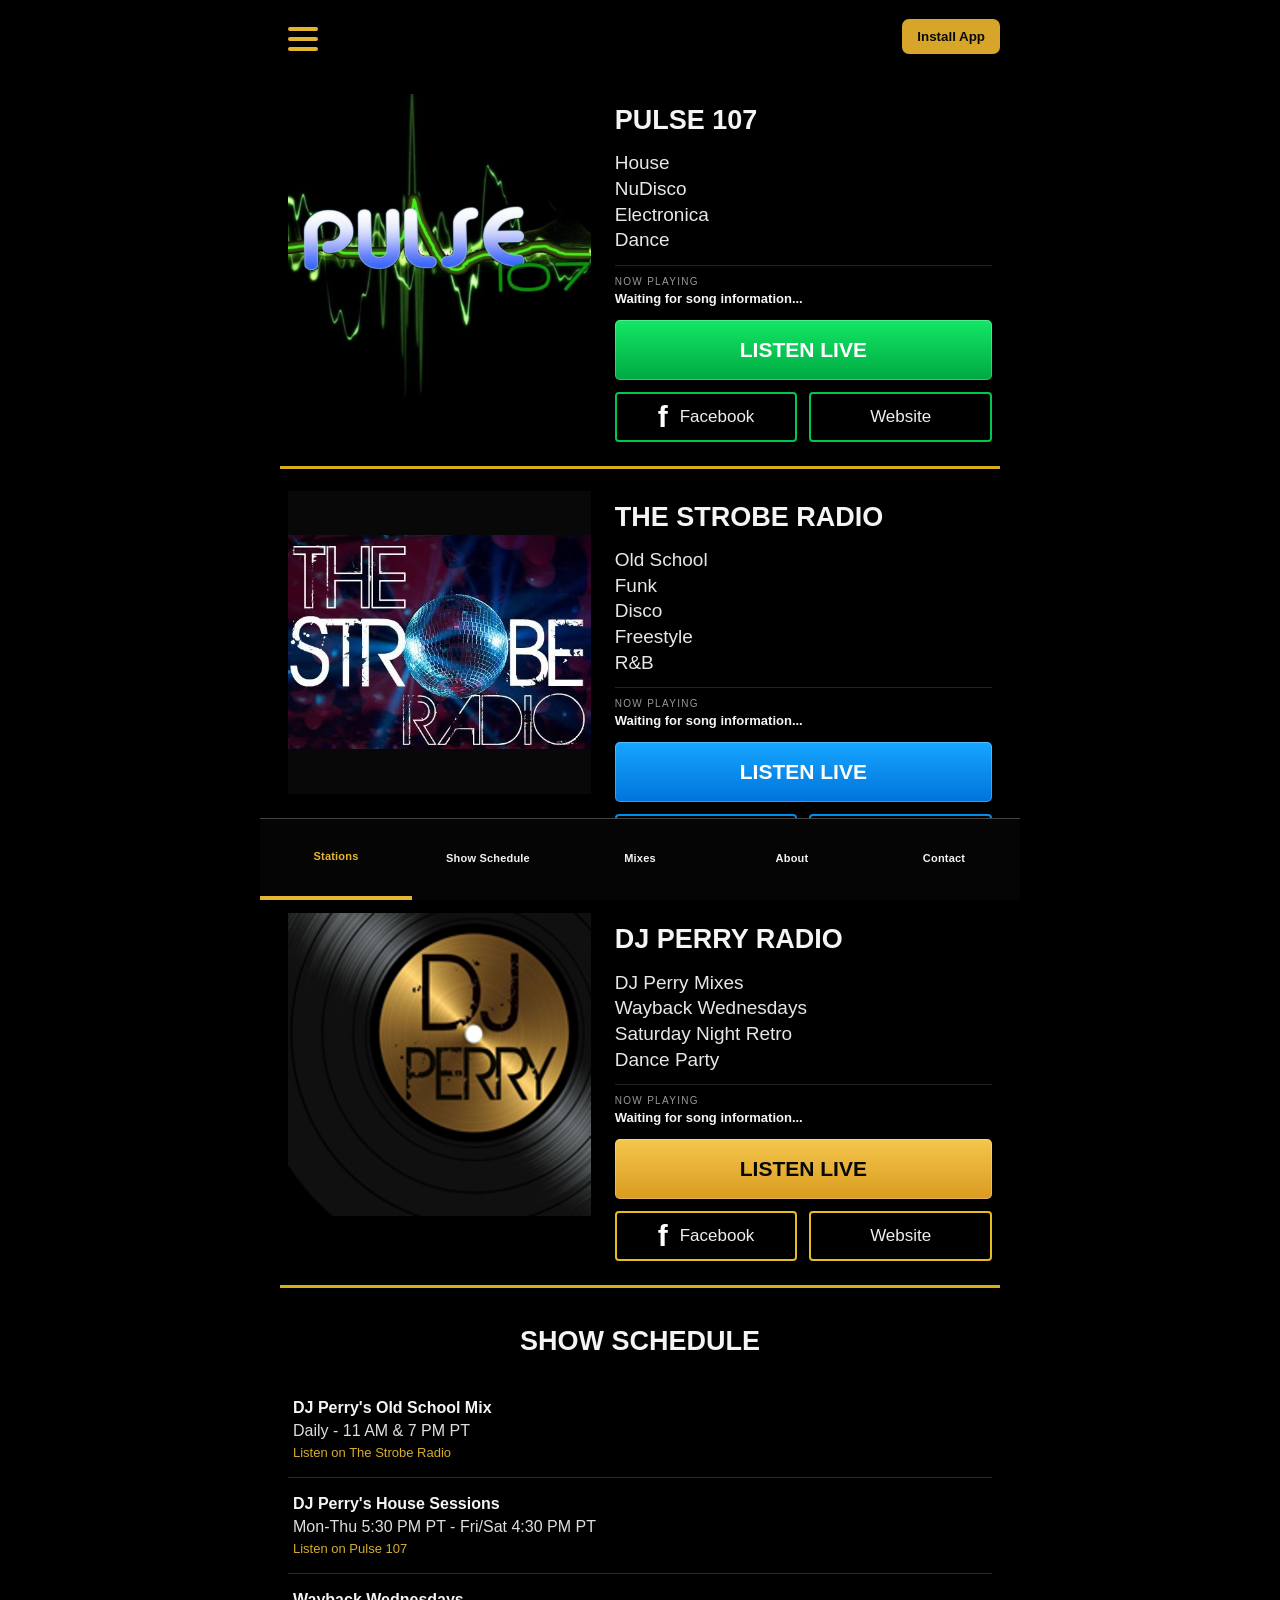
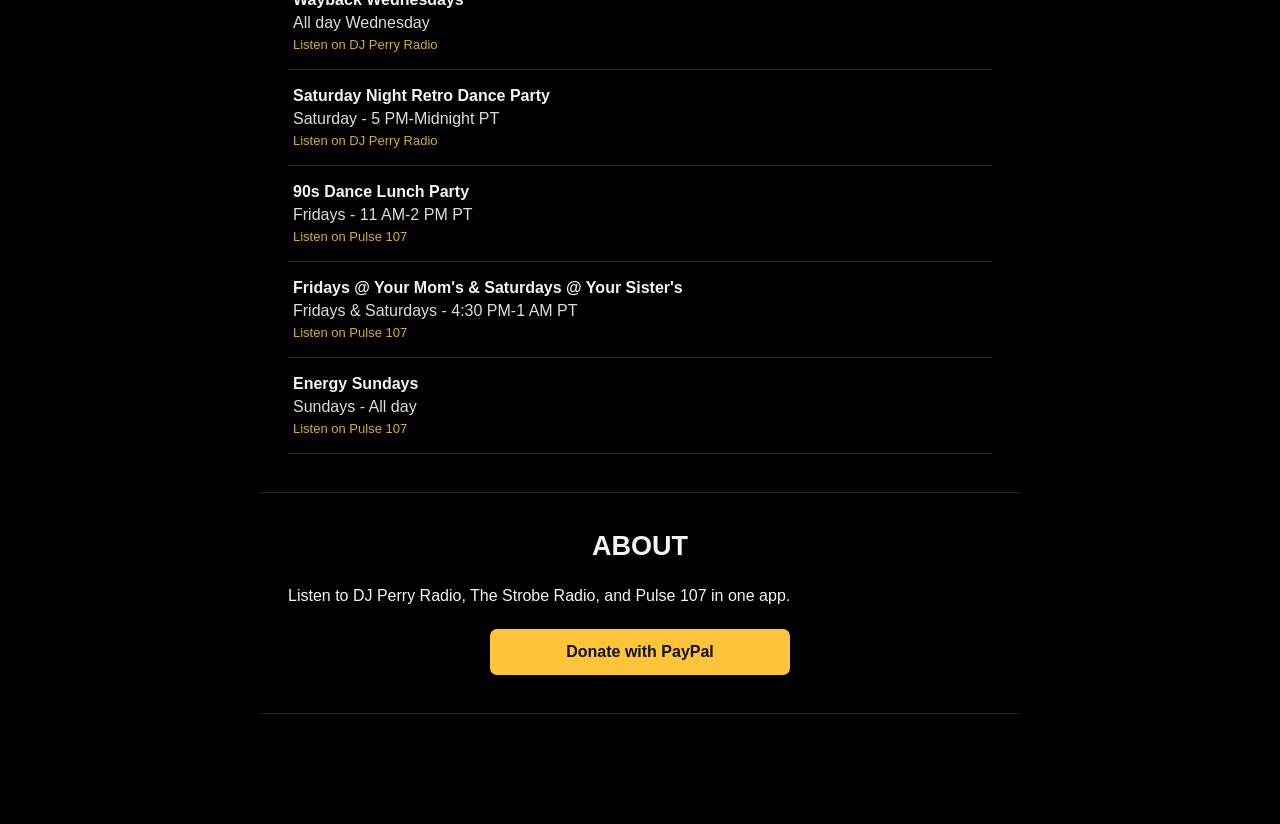
==== pulse/index.html @ 4dad6d02 "Update bottom navigation links in index.html" ====
<!doctype html>
<html lang="en">
<head>
  <meta charset="utf-8">
  <meta name="viewport" content="width=device-width,initial-scale=1,viewport-fit=cover">
  <meta name="theme-color" content="#00c74d">
  <meta name="apple-mobile-web-app-capable" content="yes">
  <meta name="apple-mobile-web-app-status-bar-style" content="black">
  <meta name="apple-mobile-web-app-title" content="Pulse 107">
  <title>Pulse 107</title>
  <link rel="manifest" href="manifest.json">
  <link rel="apple-touch-icon" href="icon-192.png">
  <link rel="stylesheet" href="../style.css?v=11">
</head>
<body>
<div class="app-shell">
  <header class="topbar">
    <button id="menuButton" class="menu-btn" aria-label="Open menu"><span></span><span></span><span></span></button>
    <button id="installAppButton" class="top-install" type="button"> Install App</button>
  </header>

  <main>
    <section id="stations" class="stations">
      <article class="station-card pulse-card">
        <img src="../pulse107-logo.jpg" alt="Pulse 107 logo" class="station-logo">
        <div class="station-content">
          <h1>PULSE 107</h1>
          <p class="genres">House<br>NuDisco<br>Electronica<br>Dance</p>
          <div class="now-playing"><span>NOW PLAYING</span><strong id="np-pulse">Waiting for song information...</strong></div>
          <button class="listen pulse" data-station="pulse"><b>LISTEN LIVE</b></button>
          <div class="station-links">
            <a class="social pulse-border" href="https://www.facebook.com/pulse107" target="_blank" rel="noopener" aria-label="Pulse 107 on Facebook"><span class="facebook-icon">f</span><span>Facebook</span></a>
            <a class="website pulse-border" href="https://sites.google.com/view/djperryradio/pulse-107" target="_blank" rel="noopener"><span>Website</span></a>
          </div>
        </div>
      </article>

      <article class="station-card strobe-card">
        <img src="../strobe-logo.jpg" alt="The Strobe Radio logo" class="station-logo">
        <div class="station-content">
          <h1>THE STROBE RADIO</h1>
          <p class="genres">Old School<br>Funk<br>Disco<br>Freestyle<br>R&amp;B</p>
          <div class="now-playing"><span>NOW PLAYING</span><strong id="np-strobe">Waiting for song information...</strong></div>
          <button class="listen strobe" data-station="strobe"><b>LISTEN LIVE</b></button>
          <div class="station-links">
            <a class="social strobe-border" href="https://www.facebook.com/thestroberadio" target="_blank" rel="noopener" aria-label="The Strobe Radio on Facebook"><span class="facebook-icon">f</span><span>Facebook</span></a>
            <a class="website strobe-border" href="https://sites.google.com/view/djperryradio/the-strobe-radio" target="_blank" rel="noopener"><span>Website</span></a>
          </div>
        </div>
      </article>

      <article class="station-card dj-card">
        <img src="../djperry-logo.png" alt="DJ Perry Radio logo" class="station-logo">
        <div class="station-content">
          <h1>DJ PERRY RADIO</h1>
          <p class="genres">DJ Perry Mixes<br>Wayback Wednesdays<br>Saturday Night Retro<br>Dance Party</p>
          <div class="now-playing"><span>NOW PLAYING</span><strong id="np-dj">Waiting for song information...</strong></div>
          <button class="listen dj" data-station="dj"><b>LISTEN LIVE</b></button>
          <div class="station-links">
            <a class="social dj-border" href="https://www.facebook.com/djperry.net" target="_blank" rel="noopener" aria-label="DJ Perry Radio on Facebook"><span class="facebook-icon">f</span><span>Facebook</span></a>
            <a class="website dj-border" href="https://sites.google.com/view/djperryradio" target="_blank" rel="noopener"><span>Website</span></a>
          </div>
        </div>
      </article>
    </section>

    <section id="schedule" class="page-section schedule-section">
      <h2>SHOW SCHEDULE</h2>
      <div class="schedule-item"><strong>DJ Perry's Old School Mix</strong><span>Daily - 11 AM &amp; 7 PM PT</span><em>Listen on The Strobe Radio</em></div>
      <div class="schedule-item"><strong>DJ Perry's House Sessions</strong><span>Mon-Thu 5:30 PM PT - Fri/Sat 4:30 PM PT</span><em>Listen on Pulse 107</em></div>
      <div class="schedule-item"><strong>Wayback Wednesdays</strong><span>All day Wednesday</span><em>Listen on DJ Perry Radio</em></div>
      <div class="schedule-item"><strong>Saturday Night Retro Dance Party</strong><span>Saturday - 5 PM-Midnight PT</span><em>Listen on DJ Perry Radio</em></div>
      <div class="schedule-item"><strong>90s Dance Lunch Party</strong><span>Fridays - 11 AM-2 PM PT</span><em>Listen on Pulse 107</em></div>
      <div class="schedule-item"><strong>Fridays @ Your Mom's &amp; Saturdays @ Your Sister's</strong><span>Fridays &amp; Saturdays - 4:30 PM-1 AM PT</span><em>Listen on Pulse 107</em></div>
      <div class="schedule-item"><strong>Energy Sundays</strong><span>Sundays - All day</span><em>Listen on Pulse 107</em></div>
    </section>

    <section id="about" class="page-section">
      <h2>ABOUT</h2>
      <p>Listen to DJ Perry Radio, The Strobe Radio, and Pulse 107 in one app.</p>
      <a class="donate-button" href="https://www.paypal.com/donate/?hosted_button_id=RFGJX2ZR9FNNC" target="_blank" rel="noopener">Donate with PayPal</a>
    </section>
  </main>

 <nav class="bottom-nav" aria-label="Main navigation">
  <a href="#stations" class="active">Stations</a>
  <a href="#schedule">Show Schedule</a>
  <a href="https://hearthis.at/htlhmdjc/" target="_blank" rel="noopener">Mixes</a>
  <a href="#about">About</a>
  <a href="mailto:djperry76@hotmail.com?subject=DJ%20Perry%20Radio%20Contact">Contact</a>
</nav>

  <aside id="drawer" class="drawer" aria-hidden="true">
    <div class="drawer-head"><button id="closeMenu" aria-label="Close menu">X</button></div>
    <a href="#stations" class="selected">Stations</a>
    <a href="#schedule">Show Schedule</a>
    <a href="https://hearthis.at/htlhmdjc/" target="_blank" rel="noopener">Mixes</a>
    <a href="https://www.facebook.com/djperry.net" target="_blank" rel="noopener">Facebook</a>
    <a href="#about">About</a>
    <a href="mailto:djperry76@hotmail.com?subject=DJ%20Perry%20Radio%20Contact">Contact</a>
    <a href="https://www.paypal.com/donate/?hosted_button_id=RFGJX2ZR9FNNC" target="_blank" rel="noopener">Donate</a>
  </aside>
  <div id="scrim" class="scrim"></div>

  <div id="installModal" class="install-modal" hidden>
    <div class="install-modal-card" role="dialog" aria-modal="true" aria-labelledby="installModalTitle">
      <button id="closeInstallModal" class="install-modal-close" aria-label="Close">X</button>
      <h2 id="installModalTitle">Install DJ Perry Radio</h2>
      <div id="installInstructions"></div>
    </div>
  </div>

  <div id="playerBar" class="player-bar" hidden>
    <div><strong id="currentStation"></strong><span id="currentTrack">Waiting for song information...</span><span id="playerStatus"></span></div>
    <button id="pauseButton" aria-label="Pause or resume">PAUSE</button>
  </div>

  <audio id="audio" preload="none" playsinline></audio>

  <div class="metadata-iframes" aria-hidden="true">
    <iframe src="../metadata-dj.html" title="DJ Perry metadata"></iframe>
    <iframe src="../metadata-strobe.html" title="Strobe metadata"></iframe>
    <iframe src="../metadata-pulse.html" title="Pulse metadata"></iframe>
  </div>
</div>
<script src="../app.js?v=11"></script>
</body>
</html>
---- style.css ----
*{box-sizing:border-box}html{scroll-behavior:smooth}body{margin:0;background:#000;color:#f4f4f4;font-family:Arial,Helvetica,sans-serif}.app-shell{max-width:760px;margin:auto;background:#000;min-height:100vh;padding-bottom:100px}.topbar{height:72px;display:flex;align-items:center;justify-content:space-between;padding:0 20px}.menu-btn{width:46px;height:46px;background:none;border:0;padding:8px;cursor:pointer}.menu-btn span{display:block;height:4px;background:#e5b42f;margin:6px 0;border-radius:2px}.top-install{background:#d8a52b;color:#080808;border:0;border-radius:7px;font-weight:800;padding:10px 15px;cursor:pointer}.stations{padding:0 20px}.station-card{display:grid;grid-template-columns:minmax(150px,43%) 1fr;gap:24px;padding:22px 8px 24px;border-bottom:3px solid #d7ad18;align-items:start}.station-logo{width:100%;aspect-ratio:1/1;object-fit:contain;background:#080808}.station-content h1{font-size:27px;margin:12px 0 16px;line-height:1.05}.genres{font-size:19px;line-height:1.35;margin:0 0 12px;color:#e7e7e7}.now-playing{border-top:1px solid #222;padding-top:10px;margin-bottom:12px}.now-playing span{display:block;font-size:10px;letter-spacing:1.3px;color:#999;margin-bottom:4px}.now-playing strong{display:block;font-size:13px;line-height:1.3}.listen{width:100%;height:60px;border:0;border-radius:5px;color:#080808;font-size:21px;cursor:pointer;box-shadow:inset 0 0 0 1px rgba(255,255,255,.25)}.listen.dj{background:linear-gradient(#f5c64d,#d99b20)}.listen.strobe{background:linear-gradient(#16a6ff,#0073db);color:#fff}.listen.pulse{background:linear-gradient(#13e766,#00a941);color:#fff}.station-links{display:grid;grid-template-columns:1fr 1fr;gap:12px;margin-top:12px}.station-links a{height:50px;display:flex;align-items:center;justify-content:center;gap:12px;text-decoration:none;color:#eee;border:2px solid;border-radius:4px;font-size:17px}.dj-border{border-color:#e5bd1e!important}.strobe-border{border-color:#008df0!important}.pulse-border{border-color:#00c74d!important}.facebook-icon,.menu-f{font-family:Arial;font-size:30px;font-weight:900;color:#fff;line-height:1}.globe{font-size:29px}.page-section{padding:38px 28px;border-bottom:1px solid #222}.page-section h2{text-align:center;margin:0 0 25px;font-size:27px}.schedule-item{padding:17px 5px;border-bottom:1px solid #2b2b2b}.schedule-item strong,.schedule-item span,.schedule-item em{display:block}.schedule-item span{margin-top:5px;color:#ddd}.schedule-item em{margin-top:5px;color:#d6ad2d;font-style:normal;font-size:13px}.donate-button{display:block;max-width:300px;margin:24px auto 0;text-align:center;text-decoration:none;background:#ffc439;color:#111;font-weight:800;padding:14px;border-radius:7px}.bottom-nav{position:fixed;z-index:30;bottom:0;left:50%;transform:translateX(-50%);width:min(760px,100%);height:82px;background:#050505;border-top:1px solid #333;display:grid;grid-template-columns:repeat(5,1fr);padding-bottom:env(safe-area-inset-bottom)}.bottom-nav a{color:#eee;text-decoration:none;text-align:center;font-size:11px;display:flex;flex-direction:column;justify-content:center;gap:4px}.bottom-nav .nav-icon{font-size:27px}.bottom-nav a.active{color:#e6b632;border-bottom:4px solid #e6b632}.drawer{position:fixed;z-index:60;top:0;left:-330px;width:min(330px,86vw);height:100vh;background:#050505;transition:.25s;border-right:1px solid #2b2b2b;padding-top:55px}.drawer.open{left:0}.drawer-head{position:absolute;top:14px;left:18px}.drawer-head button{background:none;border:0;color:#f0b62c;font-size:42px}.drawer a{height:62px;display:flex;align-items:center;gap:22px;padding:0 26px;color:#eee;text-decoration:none;border-bottom:1px solid #222;font-size:17px}.drawer a>span{width:28px;text-align:center;font-size:25px}.drawer a.selected{color:#e8b62d;background:linear-gradient(90deg,#503200,#181000)}.scrim{position:fixed;z-index:50;inset:0;background:rgba(0,0,0,.65);display:none}.scrim.show{display:block}.player-bar{position:fixed;z-index:40;left:50%;transform:translateX(-50%);bottom:82px;width:min(760px,100%);background:#111;border-top:1px solid #333;padding:9px 18px;display:flex;align-items:center;justify-content:space-between}.player-bar[hidden]{display:none}.player-bar div{min-width:0;display:flex;flex-direction:column}.player-bar strong{font-size:13px}.player-bar span{font-size:11px;color:#bbb;white-space:nowrap;overflow:hidden;text-overflow:ellipsis}.player-bar button{border:0;background:#d6a82e;color:#000;border-radius:50%;width:40px;height:40px;font-weight:bold}.metadata-iframes{position:absolute;width:1px;height:1px;overflow:hidden;clip-path:inset(50%)}.metadata-iframes iframe{width:1px;height:1px;border:0}.install-modal{position:fixed;inset:0;z-index:100;background:rgba(0,0,0,.8);display:flex;align-items:center;justify-content:center;padding:20px}.install-modal[hidden]{display:none}.install-modal-card{position:relative;width:min(420px,95vw);background:#111;border:1px solid #444;border-radius:12px;padding:24px}.install-modal-card h2{margin-top:0}.install-modal-card li{margin:9px 0}.install-modal-close{position:absolute;right:10px;top:7px;background:none;border:0;color:#fff;font-size:30px}
@media(max-width:600px){.app-shell{padding-bottom:86px}.topbar{height:62px;padding:0 14px}.stations{padding:0 12px}.station-card{grid-template-columns:42% 1fr;gap:14px;padding:18px 2px}.station-content h1{font-size:20px;margin:8px 0 10px}.genres{font-size:15px}.listen{height:50px;font-size:17px}.station-links{gap:8px}.station-links a{height:43px;font-size:13px;gap:7px}.facebook-icon{font-size:25px}.globe{font-size:23px}.bottom-nav{height:76px}.bottom-nav .nav-icon{font-size:23px}.player-bar{bottom:76px}.top-install{font-size:12px;padding:9px 11px}}
@media(max-width:390px){.station-card{grid-template-columns:38% 1fr}.station-content h1{font-size:18px}.genres{font-size:14px}.station-links a span:last-child{font-size:12px}}

/* Encoding-safe navigation: text labels only, no Unicode icon glyphs. */
.bottom-nav a{gap:0;font-weight:700;letter-spacing:.2px}
.bottom-nav .nav-icon{display:none!important}


/* FINAL BOTTOM NAV FIX */
body{
  padding-bottom:0;
}

.app-shell{
  padding-bottom:110px !important;
}

.bottom-nav{
  position:fixed !important;
  left:50% !important;
  bottom:0 !important;
  transform:translateX(-50%) !important;
  width:min(760px,100%) !important;
  min-height:82px !important;
  height:82px !important;
  background:#050505 !important;
  border-top:1px solid #444 !important;
  display:grid !important;
  grid-template-columns:repeat(5,1fr) !important;
  align-items:stretch !important;
  z-index:9999 !important;
  overflow:visible !important;
  padding:0 0 env(safe-area-inset-bottom) 0 !important;
}

.bottom-nav a{
  display:flex !important;
  align-items:center !important;
  justify-content:center !important;
  text-align:center !important;
  color:#f2f2f2 !important;
  text-decoration:none !important;
  font-size:11px !important;
  font-weight:700 !important;
  line-height:1.15 !important;
  padding:8px 4px 10px !important;
  min-width:0 !important;
  background:#050505 !important;
  opacity:1 !important;
  visibility:visible !important;
}

.bottom-nav a.active{
  color:#e6b632 !important;
  border-bottom:4px solid #e6b632 !important;
}

.bottom-nav a span{
  display:inline !important;
  color:inherit !important;
}

.player-bar{
  bottom:82px !important;
  z-index:9998 !important;
}

@media(max-width:600px){
  .app-shell{
    padding-bottom:104px !important;
  }
  .bottom-nav{
    min-height:76px !important;
    height:76px !important;
  }
  .bottom-nav a{
    font-size:10px !important;
    padding:7px 2px 9px !important;
  }
  .player-bar{
    bottom:76px !important;
  }
}
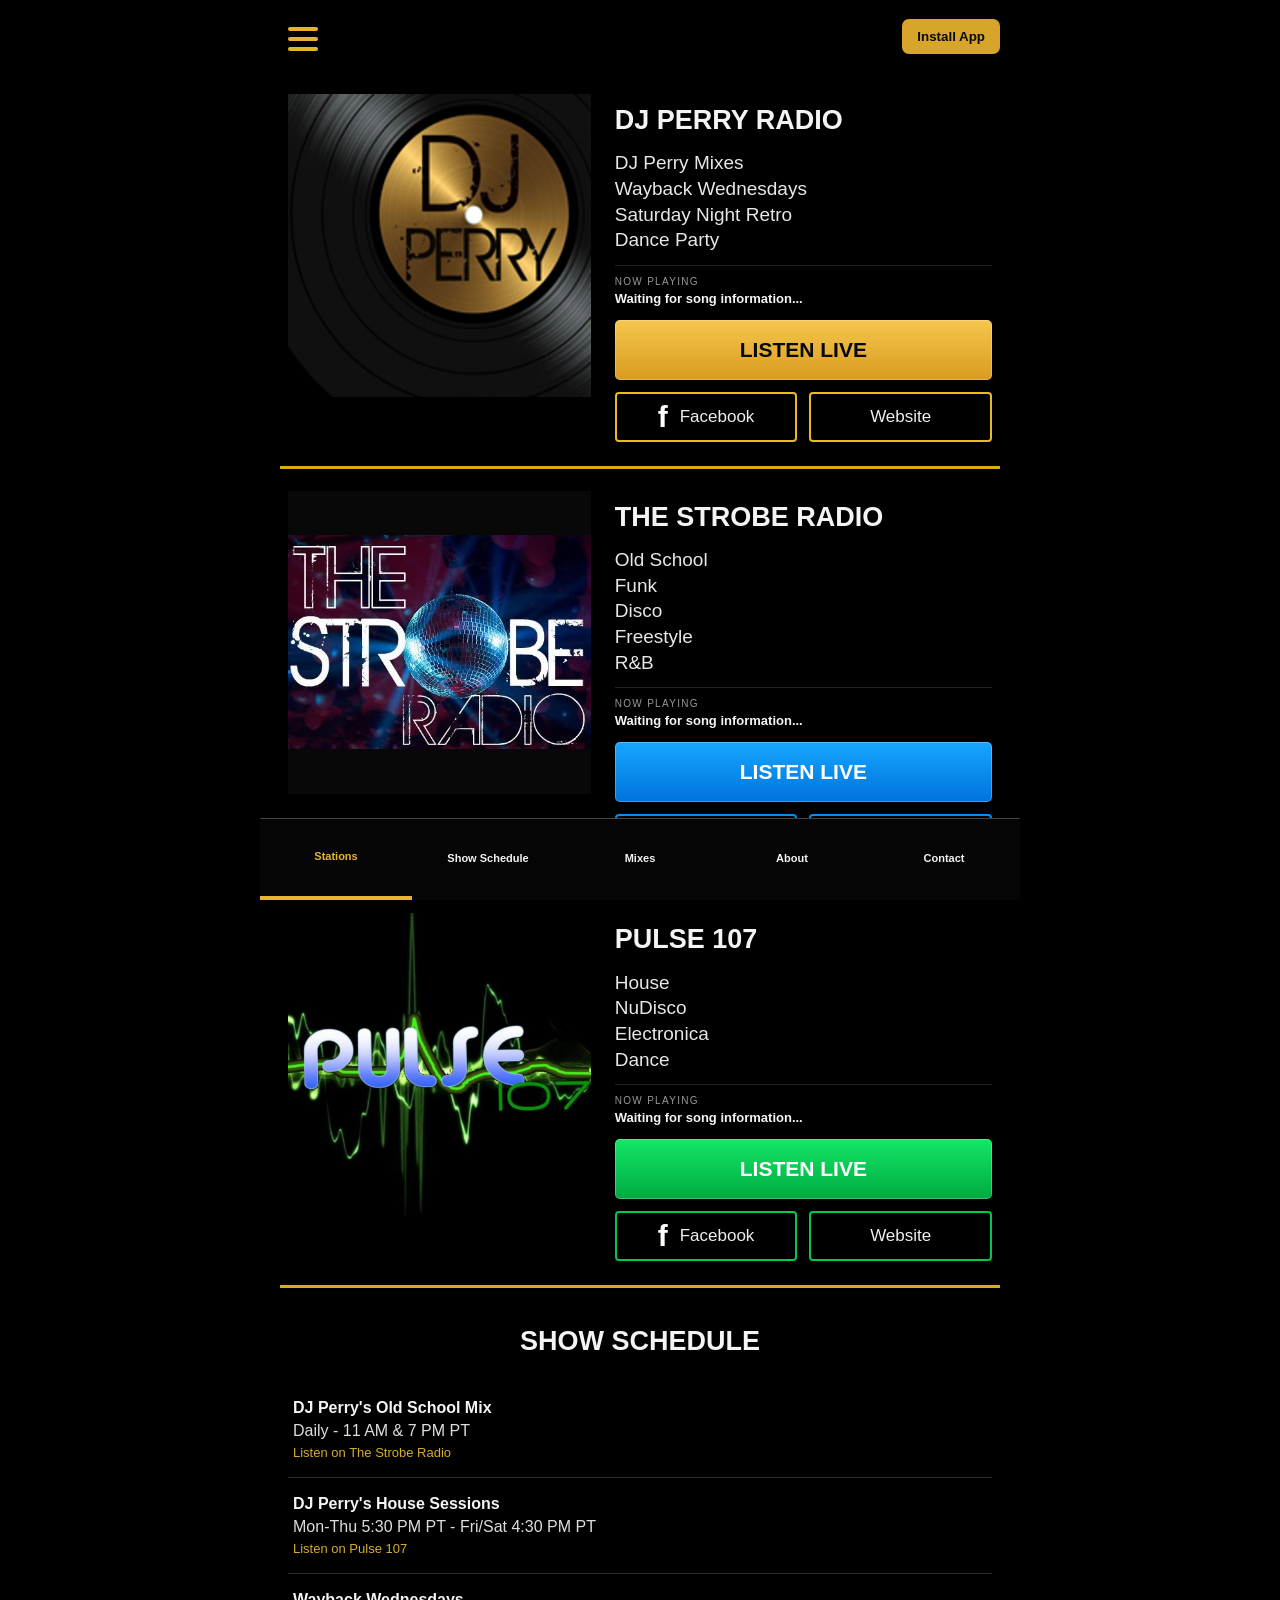
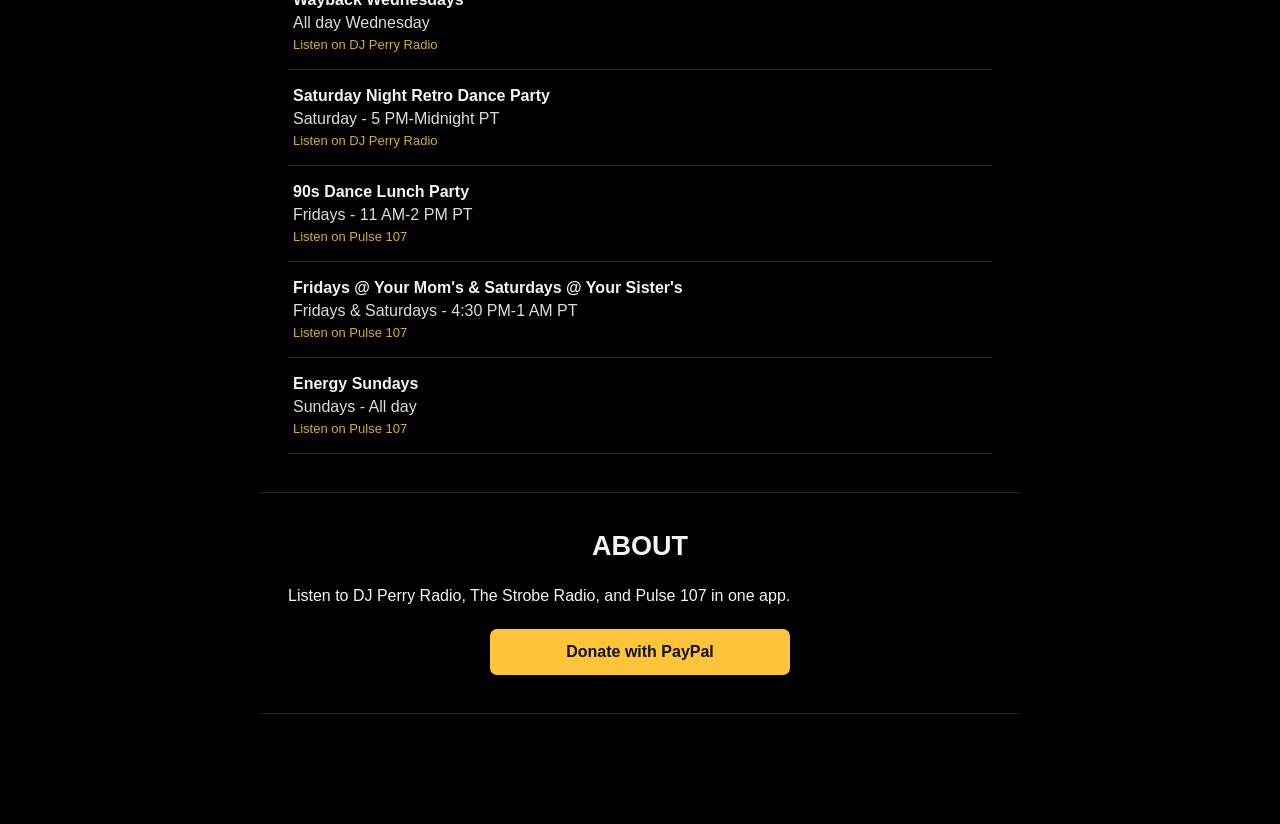
==== commit 7c0eeb06: "Refactor index.html for improved structure and updates" ====
--- a/pulse/index.html
+++ b/pulse/index.html
@@ -1,128 +1,562 @@
 <!doctype html>
 <html lang="en">
 <head>
+
   <meta charset="utf-8">
-  <meta name="viewport" content="width=device-width,initial-scale=1,viewport-fit=cover">
-  <meta name="theme-color" content="#00c74d">
-  <meta name="apple-mobile-web-app-capable" content="yes">
-  <meta name="apple-mobile-web-app-status-bar-style" content="black">
-  <meta name="apple-mobile-web-app-title" content="Pulse 107">
+
+  <meta
+    name="viewport"
+    content="width=device-width,initial-scale=1,viewport-fit=cover">
+
+  <meta
+    name="theme-color"
+    content="#00c74d">
+
+  <meta
+    name="apple-mobile-web-app-capable"
+    content="yes">
+
+  <meta
+    name="apple-mobile-web-app-status-bar-style"
+    content="black">
+
+  <meta
+    name="apple-mobile-web-app-title"
+    content="Pulse 107">
+
   <title>Pulse 107</title>
-  <link rel="manifest" href="manifest.json">
-  <link rel="apple-touch-icon" href="icon-192.png">
-  <link rel="stylesheet" href="../style.css?v=11">
+
+  <link
+    rel="manifest"
+    href="manifest.json">
+
+  <link
+    rel="apple-touch-icon"
+    href="icon-192.png">
+
+  <link
+    rel="stylesheet"
+    href="../style.css?v=12">
+
 </head>
+
 <body>
+
 <div class="app-shell">
+
   <header class="topbar">
-    <button id="menuButton" class="menu-btn" aria-label="Open menu"><span></span><span></span><span></span></button>
-    <button id="installAppButton" class="top-install" type="button"> Install App</button>
+
+    <button
+      id="menuButton"
+      class="menu-btn"
+      aria-label="Open menu">
+
+      <span></span>
+      <span></span>
+      <span></span>
+
+    </button>
+
+    <button
+      id="installAppButton"
+      class="top-install"
+      type="button">
+
+      Install App
+
+    </button>
+
   </header>
 
+
   <main>
-    <section id="stations" class="stations">
+
+    <section
+      id="stations"
+      class="stations">
+
+
+      <!-- DJ PERRY -->
+
+      <article class="station-card dj-card">
+
+        <img
+          src="../djperry-logo.png"
+          alt="DJ Perry Radio logo"
+          class="station-logo">
+
+        <div class="station-content">
+
+          <h1>DJ PERRY RADIO</h1>
+
+          <p class="genres">
+            DJ Perry Mixes<br>
+            Wayback Wednesdays<br>
+            Saturday Night Retro<br>
+            Dance Party
+          </p>
+
+          <div class="now-playing">
+
+            <span>NOW PLAYING</span>
+
+            <strong id="np-dj">
+              Waiting for song information...
+            </strong>
+
+          </div>
+
+          <button
+            class="listen dj"
+            data-station="dj">
+
+            <b>LISTEN LIVE</b>
+
+          </button>
+
+          <div class="station-links">
+
+            <a
+              class="social dj-border"
+              href="https://www.facebook.com/djperry.net"
+              target="_blank"
+              rel="noopener">
+
+              <span class="facebook-icon">f</span>
+              <span>Facebook</span>
+
+            </a>
+
+            <a
+              class="website dj-border"
+              href="https://sites.google.com/view/djperryradio"
+              target="_blank"
+              rel="noopener">
+
+              <span>Website</span>
+
+            </a>
+
+          </div>
+
+        </div>
+
+      </article>
+
+
+      <!-- STROBE -->
+
+      <article class="station-card strobe-card">
+
+        <img
+          src="../strobe-logo.jpg"
+          alt="The Strobe Radio logo"
+          class="station-logo">
+
+        <div class="station-content">
+
+          <h1>THE STROBE RADIO</h1>
+
+          <p class="genres">
+            Old School<br>
+            Funk<br>
+            Disco<br>
+            Freestyle<br>
+            R&amp;B
+          </p>
+
+          <div class="now-playing">
+
+            <span>NOW PLAYING</span>
+
+            <strong id="np-strobe">
+              Waiting for song information...
+            </strong>
+
+          </div>
+
+          <button
+            class="listen strobe"
+            data-station="strobe">
+
+            <b>LISTEN LIVE</b>
+
+          </button>
+
+          <div class="station-links">
+
+            <a
+              class="social strobe-border"
+              href="https://www.facebook.com/thestroberadio"
+              target="_blank"
+              rel="noopener">
+
+              <span class="facebook-icon">f</span>
+              <span>Facebook</span>
+
+            </a>
+
+            <a
+              class="website strobe-border"
+              href="https://sites.google.com/view/djperryradio/the-strobe-radio"
+              target="_blank"
+              rel="noopener">
+
+              <span>Website</span>
+
+            </a>
+
+          </div>
+
+        </div>
+
+      </article>
+
+
+      <!-- PULSE -->
+
       <article class="station-card pulse-card">
-        <img src="../pulse107-logo.jpg" alt="Pulse 107 logo" class="station-logo">
+
+        <img
+          src="../pulse107-logo.jpg"
+          alt="Pulse 107 logo"
+          class="station-logo">
+
         <div class="station-content">
+
           <h1>PULSE 107</h1>
-          <p class="genres">House<br>NuDisco<br>Electronica<br>Dance</p>
-          <div class="now-playing"><span>NOW PLAYING</span><strong id="np-pulse">Waiting for song information...</strong></div>
-          <button class="listen pulse" data-station="pulse"><b>LISTEN LIVE</b></button>
+
+          <p class="genres">
+            House<br>
+            NuDisco<br>
+            Electronica<br>
+            Dance
+          </p>
+
+          <div class="now-playing">
+
+            <span>NOW PLAYING</span>
+
+            <strong id="np-pulse">
+              Waiting for song information...
+            </strong>
+
+          </div>
+
+          <button
+            class="listen pulse"
+            data-station="pulse">
+
+            <b>LISTEN LIVE</b>
+
+          </button>
+
           <div class="station-links">
-            <a class="social pulse-border" href="https://www.facebook.com/pulse107" target="_blank" rel="noopener" aria-label="Pulse 107 on Facebook"><span class="facebook-icon">f</span><span>Facebook</span></a>
-            <a class="website pulse-border" href="https://sites.google.com/view/djperryradio/pulse-107" target="_blank" rel="noopener"><span>Website</span></a>
+
+            <a
+              class="social pulse-border"
+              href="https://www.facebook.com/pulse107"
+              target="_blank"
+              rel="noopener">
+
+              <span class="facebook-icon">f</span>
+              <span>Facebook</span>
+
+            </a>
+
+            <a
+              class="website pulse-border"
+              href="https://sites.google.com/view/djperryradio/pulse-107"
+              target="_blank"
+              rel="noopener">
+
+              <span>Website</span>
+
+            </a>
+
           </div>
+
         </div>
+
       </article>
 
-      <article class="station-card strobe-card">
-        <img src="../strobe-logo.jpg" alt="The Strobe Radio logo" class="station-logo">
-        <div class="station-content">
-          <h1>THE STROBE RADIO</h1>
-          <p class="genres">Old School<br>Funk<br>Disco<br>Freestyle<br>R&amp;B</p>
-          <div class="now-playing"><span>NOW PLAYING</span><strong id="np-strobe">Waiting for song information...</strong></div>
-          <button class="listen strobe" data-station="strobe"><b>LISTEN LIVE</b></button>
-          <div class="station-links">
-            <a class="social strobe-border" href="https://www.facebook.com/thestroberadio" target="_blank" rel="noopener" aria-label="The Strobe Radio on Facebook"><span class="facebook-icon">f</span><span>Facebook</span></a>
-            <a class="website strobe-border" href="https://sites.google.com/view/djperryradio/the-strobe-radio" target="_blank" rel="noopener"><span>Website</span></a>
-          </div>
-        </div>
-      </article>
-
-      <article class="station-card dj-card">
-        <img src="../djperry-logo.png" alt="DJ Perry Radio logo" class="station-logo">
-        <div class="station-content">
-          <h1>DJ PERRY RADIO</h1>
-          <p class="genres">DJ Perry Mixes<br>Wayback Wednesdays<br>Saturday Night Retro<br>Dance Party</p>
-          <div class="now-playing"><span>NOW PLAYING</span><strong id="np-dj">Waiting for song information...</strong></div>
-          <button class="listen dj" data-station="dj"><b>LISTEN LIVE</b></button>
-          <div class="station-links">
-            <a class="social dj-border" href="https://www.facebook.com/djperry.net" target="_blank" rel="noopener" aria-label="DJ Perry Radio on Facebook"><span class="facebook-icon">f</span><span>Facebook</span></a>
-            <a class="website dj-border" href="https://sites.google.com/view/djperryradio" target="_blank" rel="noopener"><span>Website</span></a>
-          </div>
-        </div>
-      </article>
     </section>
 
-    <section id="schedule" class="page-section schedule-section">
+
+    <section
+      id="schedule"
+      class="page-section schedule-section">
+
       <h2>SHOW SCHEDULE</h2>
-      <div class="schedule-item"><strong>DJ Perry's Old School Mix</strong><span>Daily - 11 AM &amp; 7 PM PT</span><em>Listen on The Strobe Radio</em></div>
-      <div class="schedule-item"><strong>DJ Perry's House Sessions</strong><span>Mon-Thu 5:30 PM PT - Fri/Sat 4:30 PM PT</span><em>Listen on Pulse 107</em></div>
-      <div class="schedule-item"><strong>Wayback Wednesdays</strong><span>All day Wednesday</span><em>Listen on DJ Perry Radio</em></div>
-      <div class="schedule-item"><strong>Saturday Night Retro Dance Party</strong><span>Saturday - 5 PM-Midnight PT</span><em>Listen on DJ Perry Radio</em></div>
-      <div class="schedule-item"><strong>90s Dance Lunch Party</strong><span>Fridays - 11 AM-2 PM PT</span><em>Listen on Pulse 107</em></div>
-      <div class="schedule-item"><strong>Fridays @ Your Mom's &amp; Saturdays @ Your Sister's</strong><span>Fridays &amp; Saturdays - 4:30 PM-1 AM PT</span><em>Listen on Pulse 107</em></div>
-      <div class="schedule-item"><strong>Energy Sundays</strong><span>Sundays - All day</span><em>Listen on Pulse 107</em></div>
+
+      <div class="schedule-item">
+        <strong>DJ Perry's Old School Mix</strong>
+        <span>Daily - 11 AM &amp; 7 PM PT</span>
+        <em>Listen on The Strobe Radio</em>
+      </div>
+
+      <div class="schedule-item">
+        <strong>DJ Perry's House Sessions</strong>
+        <span>Mon-Thu 5:30 PM PT - Fri/Sat 4:30 PM PT</span>
+        <em>Listen on Pulse 107</em>
+      </div>
+
+      <div class="schedule-item">
+        <strong>Wayback Wednesdays</strong>
+        <span>All day Wednesday</span>
+        <em>Listen on DJ Perry Radio</em>
+      </div>
+
+      <div class="schedule-item">
+        <strong>Saturday Night Retro Dance Party</strong>
+        <span>Saturday - 5 PM-Midnight PT</span>
+        <em>Listen on DJ Perry Radio</em>
+      </div>
+
+      <div class="schedule-item">
+        <strong>90s Dance Lunch Party</strong>
+        <span>Fridays - 11 AM-2 PM PT</span>
+        <em>Listen on Pulse 107</em>
+      </div>
+
+      <div class="schedule-item">
+        <strong>
+          Fridays @ Your Mom's &amp;
+          Saturdays @ Your Sister's
+        </strong>
+        <span>
+          Fridays &amp; Saturdays -
+          4:30 PM-1 AM PT
+        </span>
+        <em>Listen on Pulse 107</em>
+      </div>
+
+      <div class="schedule-item">
+        <strong>Energy Sundays</strong>
+        <span>Sundays - All day</span>
+        <em>Listen on Pulse 107</em>
+      </div>
+
     </section>
 
-    <section id="about" class="page-section">
+
+    <section
+      id="about"
+      class="page-section">
+
       <h2>ABOUT</h2>
-      <p>Listen to DJ Perry Radio, The Strobe Radio, and Pulse 107 in one app.</p>
-      <a class="donate-button" href="https://www.paypal.com/donate/?hosted_button_id=RFGJX2ZR9FNNC" target="_blank" rel="noopener">Donate with PayPal</a>
+
+      <p>
+        Listen to DJ Perry Radio,
+        The Strobe Radio, and Pulse 107
+        in one app.
+      </p>
+
+      <a
+        class="donate-button"
+        href="https://www.paypal.com/donate/?hosted_button_id=RFGJX2ZR9FNNC"
+        target="_blank"
+        rel="noopener">
+
+        Donate with PayPal
+
+      </a>
+
     </section>
+
   </main>
 
- <nav class="bottom-nav" aria-label="Main navigation">
-  <a href="#stations" class="active">Stations</a>
-  <a href="#schedule">Show Schedule</a>
-  <a href="https://hearthis.at/htlhmdjc/" target="_blank" rel="noopener">Mixes</a>
-  <a href="#about">About</a>
-  <a href="mailto:djperry76@hotmail.com?subject=DJ%20Perry%20Radio%20Contact">Contact</a>
-</nav>
-
-  <aside id="drawer" class="drawer" aria-hidden="true">
-    <div class="drawer-head"><button id="closeMenu" aria-label="Close menu">X</button></div>
-    <a href="#stations" class="selected">Stations</a>
-    <a href="#schedule">Show Schedule</a>
-    <a href="https://hearthis.at/htlhmdjc/" target="_blank" rel="noopener">Mixes</a>
-    <a href="https://www.facebook.com/djperry.net" target="_blank" rel="noopener">Facebook</a>
-    <a href="#about">About</a>
-    <a href="mailto:djperry76@hotmail.com?subject=DJ%20Perry%20Radio%20Contact">Contact</a>
-    <a href="https://www.paypal.com/donate/?hosted_button_id=RFGJX2ZR9FNNC" target="_blank" rel="noopener">Donate</a>
+
+  <nav
+    class="bottom-nav"
+    aria-label="Main navigation">
+
+    <a
+      href="#stations"
+      class="active">
+      Stations
+    </a>
+
+    <a href="#schedule">
+      Show Schedule
+    </a>
+
+    <a
+      href="https://hearthis.at/htlhmdjc/"
+      target="_blank"
+      rel="noopener">
+      Mixes
+    </a>
+
+    <a href="#about">
+      About
+    </a>
+
+    <a
+      href="mailto:djperry76@hotmail.com?subject=DJ%20Perry%20Radio%20Contact">
+      Contact
+    </a>
+
+  </nav>
+
+
+  <aside
+    id="drawer"
+    class="drawer"
+    aria-hidden="true">
+
+    <div class="drawer-head">
+
+      <button
+        id="closeMenu"
+        aria-label="Close menu">
+        X
+      </button>
+
+    </div>
+
+    <a href="#stations" class="selected">
+      Stations
+    </a>
+
+    <a href="#schedule">
+      Show Schedule
+    </a>
+
+    <a
+      href="https://hearthis.at/htlhmdjc/"
+      target="_blank"
+      rel="noopener">
+      Mixes
+    </a>
+
+    <a
+      href="https://www.facebook.com/djperry.net"
+      target="_blank"
+      rel="noopener">
+      Facebook
+    </a>
+
+    <a href="#about">
+      About
+    </a>
+
+    <a
+      href="mailto:djperry76@hotmail.com?subject=DJ%20Perry%20Radio%20Contact">
+      Contact
+    </a>
+
+    <a
+      href="https://www.paypal.com/donate/?hosted_button_id=RFGJX2ZR9FNNC"
+      target="_blank"
+      rel="noopener">
+      Donate
+    </a>
+
   </aside>
-  <div id="scrim" class="scrim"></div>
-
-  <div id="installModal" class="install-modal" hidden>
-    <div class="install-modal-card" role="dialog" aria-modal="true" aria-labelledby="installModalTitle">
-      <button id="closeInstallModal" class="install-modal-close" aria-label="Close">X</button>
-      <h2 id="installModalTitle">Install DJ Perry Radio</h2>
+
+
+  <div
+    id="scrim"
+    class="scrim">
+  </div>
+
+
+  <div
+    id="installModal"
+    class="install-modal"
+    hidden>
+
+    <div
+      class="install-modal-card"
+      role="dialog"
+      aria-modal="true"
+      aria-labelledby="installModalTitle">
+
+      <button
+        id="closeInstallModal"
+        class="install-modal-close"
+        aria-label="Close">
+        X
+      </button>
+
+      <h2 id="installModalTitle">
+        Install Pulse 107
+      </h2>
+
       <div id="installInstructions"></div>
+
     </div>
+
   </div>
 
-  <div id="playerBar" class="player-bar" hidden>
-    <div><strong id="currentStation"></strong><span id="currentTrack">Waiting for song information...</span><span id="playerStatus"></span></div>
-    <button id="pauseButton" aria-label="Pause or resume">PAUSE</button>
+
+  <!-- ONE SHARED PLAYER -->
+
+  <div
+    id="playerBar"
+    class="player-bar"
+    hidden>
+
+    <img
+      id="playerLogo"
+      class="player-logo"
+      src="../pulse107-logo.jpg"
+      alt="Pulse 107 logo">
+
+    <div class="player-info">
+
+      <strong id="currentStation"></strong>
+
+      <span id="currentTrack">
+        Waiting for song information...
+      </span>
+
+      <span id="playerStatus"></span>
+
+    </div>
+
+    <button
+      id="pauseButton"
+      aria-label="Pause or resume">
+      PAUSE
+    </button>
+
   </div>
 
-  <audio id="audio" preload="none" playsinline></audio>
-
-  <div class="metadata-iframes" aria-hidden="true">
-    <iframe src="../metadata-dj.html" title="DJ Perry metadata"></iframe>
-    <iframe src="../metadata-strobe.html" title="Strobe metadata"></iframe>
-    <iframe src="../metadata-pulse.html" title="Pulse metadata"></iframe>
+
+  <audio
+    id="audio"
+    preload="none"
+    playsinline>
+  </audio>
+
+
+  <div
+    class="metadata-iframes"
+    aria-hidden="true">
+
+    <iframe
+      src="../metadata-dj.html"
+      title="DJ Perry metadata">
+    </iframe>
+
+    <iframe
+      src="../metadata-strobe.html"
+      title="Strobe metadata">
+    </iframe>
+
+    <iframe
+      src="../metadata-pulse.html"
+      title="Pulse metadata">
+    </iframe>
+
   </div>
+
 </div>
-<script src="../app.js?v=11"></script>
+
+
+<script src="../app.js?v=12"></script>
+
 </body>
 </html>
--- a/style.css
+++ b/style.css
@@ -1,84 +1,700 @@
-*{box-sizing:border-box}html{scroll-behavior:smooth}body{margin:0;background:#000;color:#f4f4f4;font-family:Arial,Helvetica,sans-serif}.app-shell{max-width:760px;margin:auto;background:#000;min-height:100vh;padding-bottom:100px}.topbar{height:72px;display:flex;align-items:center;justify-content:space-between;padding:0 20px}.menu-btn{width:46px;height:46px;background:none;border:0;padding:8px;cursor:pointer}.menu-btn span{display:block;height:4px;background:#e5b42f;margin:6px 0;border-radius:2px}.top-install{background:#d8a52b;color:#080808;border:0;border-radius:7px;font-weight:800;padding:10px 15px;cursor:pointer}.stations{padding:0 20px}.station-card{display:grid;grid-template-columns:minmax(150px,43%) 1fr;gap:24px;padding:22px 8px 24px;border-bottom:3px solid #d7ad18;align-items:start}.station-logo{width:100%;aspect-ratio:1/1;object-fit:contain;background:#080808}.station-content h1{font-size:27px;margin:12px 0 16px;line-height:1.05}.genres{font-size:19px;line-height:1.35;margin:0 0 12px;color:#e7e7e7}.now-playing{border-top:1px solid #222;padding-top:10px;margin-bottom:12px}.now-playing span{display:block;font-size:10px;letter-spacing:1.3px;color:#999;margin-bottom:4px}.now-playing strong{display:block;font-size:13px;line-height:1.3}.listen{width:100%;height:60px;border:0;border-radius:5px;color:#080808;font-size:21px;cursor:pointer;box-shadow:inset 0 0 0 1px rgba(255,255,255,.25)}.listen.dj{background:linear-gradient(#f5c64d,#d99b20)}.listen.strobe{background:linear-gradient(#16a6ff,#0073db);color:#fff}.listen.pulse{background:linear-gradient(#13e766,#00a941);color:#fff}.station-links{display:grid;grid-template-columns:1fr 1fr;gap:12px;margin-top:12px}.station-links a{height:50px;display:flex;align-items:center;justify-content:center;gap:12px;text-decoration:none;color:#eee;border:2px solid;border-radius:4px;font-size:17px}.dj-border{border-color:#e5bd1e!important}.strobe-border{border-color:#008df0!important}.pulse-border{border-color:#00c74d!important}.facebook-icon,.menu-f{font-family:Arial;font-size:30px;font-weight:900;color:#fff;line-height:1}.globe{font-size:29px}.page-section{padding:38px 28px;border-bottom:1px solid #222}.page-section h2{text-align:center;margin:0 0 25px;font-size:27px}.schedule-item{padding:17px 5px;border-bottom:1px solid #2b2b2b}.schedule-item strong,.schedule-item span,.schedule-item em{display:block}.schedule-item span{margin-top:5px;color:#ddd}.schedule-item em{margin-top:5px;color:#d6ad2d;font-style:normal;font-size:13px}.donate-button{display:block;max-width:300px;margin:24px auto 0;text-align:center;text-decoration:none;background:#ffc439;color:#111;font-weight:800;padding:14px;border-radius:7px}.bottom-nav{position:fixed;z-index:30;bottom:0;left:50%;transform:translateX(-50%);width:min(760px,100%);height:82px;background:#050505;border-top:1px solid #333;display:grid;grid-template-columns:repeat(5,1fr);padding-bottom:env(safe-area-inset-bottom)}.bottom-nav a{color:#eee;text-decoration:none;text-align:center;font-size:11px;display:flex;flex-direction:column;justify-content:center;gap:4px}.bottom-nav .nav-icon{font-size:27px}.bottom-nav a.active{color:#e6b632;border-bottom:4px solid #e6b632}.drawer{position:fixed;z-index:60;top:0;left:-330px;width:min(330px,86vw);height:100vh;background:#050505;transition:.25s;border-right:1px solid #2b2b2b;padding-top:55px}.drawer.open{left:0}.drawer-head{position:absolute;top:14px;left:18px}.drawer-head button{background:none;border:0;color:#f0b62c;font-size:42px}.drawer a{height:62px;display:flex;align-items:center;gap:22px;padding:0 26px;color:#eee;text-decoration:none;border-bottom:1px solid #222;font-size:17px}.drawer a>span{width:28px;text-align:center;font-size:25px}.drawer a.selected{color:#e8b62d;background:linear-gradient(90deg,#503200,#181000)}.scrim{position:fixed;z-index:50;inset:0;background:rgba(0,0,0,.65);display:none}.scrim.show{display:block}.player-bar{position:fixed;z-index:40;left:50%;transform:translateX(-50%);bottom:82px;width:min(760px,100%);background:#111;border-top:1px solid #333;padding:9px 18px;display:flex;align-items:center;justify-content:space-between}.player-bar[hidden]{display:none}.player-bar div{min-width:0;display:flex;flex-direction:column}.player-bar strong{font-size:13px}.player-bar span{font-size:11px;color:#bbb;white-space:nowrap;overflow:hidden;text-overflow:ellipsis}.player-bar button{border:0;background:#d6a82e;color:#000;border-radius:50%;width:40px;height:40px;font-weight:bold}.metadata-iframes{position:absolute;width:1px;height:1px;overflow:hidden;clip-path:inset(50%)}.metadata-iframes iframe{width:1px;height:1px;border:0}.install-modal{position:fixed;inset:0;z-index:100;background:rgba(0,0,0,.8);display:flex;align-items:center;justify-content:center;padding:20px}.install-modal[hidden]{display:none}.install-modal-card{position:relative;width:min(420px,95vw);background:#111;border:1px solid #444;border-radius:12px;padding:24px}.install-modal-card h2{margin-top:0}.install-modal-card li{margin:9px 0}.install-modal-close{position:absolute;right:10px;top:7px;background:none;border:0;color:#fff;font-size:30px}
-@media(max-width:600px){.app-shell{padding-bottom:86px}.topbar{height:62px;padding:0 14px}.stations{padding:0 12px}.station-card{grid-template-columns:42% 1fr;gap:14px;padding:18px 2px}.station-content h1{font-size:20px;margin:8px 0 10px}.genres{font-size:15px}.listen{height:50px;font-size:17px}.station-links{gap:8px}.station-links a{height:43px;font-size:13px;gap:7px}.facebook-icon{font-size:25px}.globe{font-size:23px}.bottom-nav{height:76px}.bottom-nav .nav-icon{font-size:23px}.player-bar{bottom:76px}.top-install{font-size:12px;padding:9px 11px}}
-@media(max-width:390px){.station-card{grid-template-columns:38% 1fr}.station-content h1{font-size:18px}.genres{font-size:14px}.station-links a span:last-child{font-size:12px}}
-
-/* Encoding-safe navigation: text labels only, no Unicode icon glyphs. */
-.bottom-nav a{gap:0;font-weight:700;letter-spacing:.2px}
-.bottom-nav .nav-icon{display:none!important}
-
-
-/* FINAL BOTTOM NAV FIX */
+*{
+  box-sizing:border-box;
+}
+
+html{
+  scroll-behavior:smooth;
+}
+
 body{
+  margin:0;
+  background:#000;
+  color:#f4f4f4;
+  font-family:Arial,Helvetica,sans-serif;
   padding-bottom:0;
 }
 
 .app-shell{
-  padding-bottom:110px !important;
-}
+  max-width:760px;
+  margin:auto;
+  background:#000;
+  min-height:100vh;
+  padding-bottom:110px;
+}
+
+
+/* TOP BAR */
+
+.topbar{
+  height:72px;
+  display:flex;
+  align-items:center;
+  justify-content:space-between;
+  padding:0 20px;
+}
+
+.menu-btn{
+  width:46px;
+  height:46px;
+  background:none;
+  border:0;
+  padding:8px;
+  cursor:pointer;
+}
+
+.menu-btn span{
+  display:block;
+  height:4px;
+  background:#e5b42f;
+  margin:6px 0;
+  border-radius:2px;
+}
+
+.top-install{
+  background:#d8a52b;
+  color:#080808;
+  border:0;
+  border-radius:7px;
+  font-weight:800;
+  padding:10px 15px;
+  cursor:pointer;
+}
+
+
+/* STATIONS */
+
+.stations{
+  padding:0 20px;
+}
+
+.station-card{
+  display:grid;
+  grid-template-columns:minmax(150px,43%) 1fr;
+  gap:24px;
+  padding:22px 8px 24px;
+  border-bottom:3px solid #d7ad18;
+  align-items:start;
+}
+
+.station-logo{
+  width:100%;
+  aspect-ratio:1/1;
+  object-fit:contain;
+  background:#080808;
+}
+
+.station-content h1{
+  font-size:27px;
+  margin:12px 0 16px;
+  line-height:1.05;
+}
+
+.genres{
+  font-size:19px;
+  line-height:1.35;
+  margin:0 0 12px;
+  color:#e7e7e7;
+}
+
+
+/* NOW PLAYING */
+
+.now-playing{
+  border-top:1px solid #222;
+  padding-top:10px;
+  margin-bottom:12px;
+}
+
+.now-playing span{
+  display:block;
+  font-size:10px;
+  letter-spacing:1.3px;
+  color:#999;
+  margin-bottom:4px;
+}
+
+.now-playing strong{
+  display:block;
+  font-size:13px;
+  line-height:1.3;
+}
+
+
+/* LISTEN LIVE BUTTONS */
+
+.listen{
+  width:100%;
+  height:60px;
+  border:0;
+  border-radius:5px;
+  color:#080808;
+  font-size:21px;
+  cursor:pointer;
+  box-shadow:
+    inset 0 0 0 1px
+    rgba(255,255,255,.25);
+}
+
+.listen.dj{
+  background:
+    linear-gradient(
+      #f5c64d,
+      #d99b20
+    );
+}
+
+.listen.strobe{
+  background:
+    linear-gradient(
+      #16a6ff,
+      #0073db
+    );
+  color:#fff;
+}
+
+.listen.pulse{
+  background:
+    linear-gradient(
+      #13e766,
+      #00a941
+    );
+  color:#fff;
+}
+
+
+/* STATION LINKS */
+
+.station-links{
+  display:grid;
+  grid-template-columns:1fr 1fr;
+  gap:12px;
+  margin-top:12px;
+}
+
+.station-links a{
+  height:50px;
+  display:flex;
+  align-items:center;
+  justify-content:center;
+  gap:12px;
+  text-decoration:none;
+  color:#eee;
+  border:2px solid;
+  border-radius:4px;
+  font-size:17px;
+}
+
+.dj-border{
+  border-color:#e5bd1e !important;
+}
+
+.strobe-border{
+  border-color:#008df0 !important;
+}
+
+.pulse-border{
+  border-color:#00c74d !important;
+}
+
+.facebook-icon{
+  font-family:Arial;
+  font-size:30px;
+  font-weight:900;
+  color:#fff;
+  line-height:1;
+}
+
+
+/* SECTIONS */
+
+.page-section{
+  padding:38px 28px;
+  border-bottom:1px solid #222;
+}
+
+.page-section h2{
+  text-align:center;
+  margin:0 0 25px;
+  font-size:27px;
+}
+
+
+/* SCHEDULE */
+
+.schedule-item{
+  padding:17px 5px;
+  border-bottom:1px solid #2b2b2b;
+}
+
+.schedule-item strong,
+.schedule-item span,
+.schedule-item em{
+  display:block;
+}
+
+.schedule-item span{
+  margin-top:5px;
+  color:#ddd;
+}
+
+.schedule-item em{
+  margin-top:5px;
+  color:#d6ad2d;
+  font-style:normal;
+  font-size:13px;
+}
+
+
+/* DONATE */
+
+.donate-button{
+  display:block;
+  max-width:300px;
+  margin:24px auto 0;
+  text-align:center;
+  text-decoration:none;
+  background:#ffc439;
+  color:#111;
+  font-weight:800;
+  padding:14px;
+  border-radius:7px;
+}
+
+
+/* BOTTOM NAV */
 
 .bottom-nav{
-  position:fixed !important;
-  left:50% !important;
-  bottom:0 !important;
-  transform:translateX(-50%) !important;
-  width:min(760px,100%) !important;
-  min-height:82px !important;
-  height:82px !important;
-  background:#050505 !important;
-  border-top:1px solid #444 !important;
-  display:grid !important;
-  grid-template-columns:repeat(5,1fr) !important;
-  align-items:stretch !important;
-  z-index:9999 !important;
-  overflow:visible !important;
-  padding:0 0 env(safe-area-inset-bottom) 0 !important;
+  position:fixed;
+  z-index:9999;
+  bottom:0;
+  left:50%;
+  transform:translateX(-50%);
+  width:min(760px,100%);
+  height:82px;
+  min-height:82px;
+  background:#050505;
+  border-top:1px solid #444;
+
+  display:grid;
+  grid-template-columns:
+    repeat(5,1fr);
+
+  align-items:stretch;
+
+  padding:
+    0
+    0
+    env(safe-area-inset-bottom)
+    0;
 }
 
 .bottom-nav a{
-  display:flex !important;
-  align-items:center !important;
-  justify-content:center !important;
-  text-align:center !important;
-  color:#f2f2f2 !important;
-  text-decoration:none !important;
-  font-size:11px !important;
-  font-weight:700 !important;
-  line-height:1.15 !important;
-  padding:8px 4px 10px !important;
-  min-width:0 !important;
-  background:#050505 !important;
-  opacity:1 !important;
-  visibility:visible !important;
+  display:flex;
+  align-items:center;
+  justify-content:center;
+  text-align:center;
+
+  color:#f2f2f2;
+  text-decoration:none;
+
+  font-size:11px;
+  font-weight:700;
+  line-height:1.15;
+
+  padding:8px 4px 10px;
+
+  min-width:0;
+  background:#050505;
 }
 
 .bottom-nav a.active{
-  color:#e6b632 !important;
-  border-bottom:4px solid #e6b632 !important;
-}
-
-.bottom-nav a span{
-  display:inline !important;
-  color:inherit !important;
-}
+  color:#e6b632;
+  border-bottom:
+    4px solid #e6b632;
+}
+
+
+/* SIDE DRAWER */
+
+.drawer{
+  position:fixed;
+  z-index:10001;
+
+  top:0;
+  left:-330px;
+
+  width:min(330px,86vw);
+  height:100vh;
+
+  background:#050505;
+
+  transition:.25s;
+
+  border-right:
+    1px solid #2b2b2b;
+
+  padding-top:55px;
+}
+
+.drawer.open{
+  left:0;
+}
+
+.drawer-head{
+  position:absolute;
+  top:14px;
+  left:18px;
+}
+
+.drawer-head button{
+  background:none;
+  border:0;
+  color:#f0b62c;
+  font-size:42px;
+}
+
+.drawer a{
+  height:62px;
+
+  display:flex;
+  align-items:center;
+
+  padding:0 26px;
+
+  color:#eee;
+  text-decoration:none;
+
+  border-bottom:
+    1px solid #222;
+
+  font-size:17px;
+}
+
+.drawer a.selected{
+  color:#e8b62d;
+
+  background:
+    linear-gradient(
+      90deg,
+      #503200,
+      #181000
+    );
+}
+
+
+/* MENU BACKGROUND */
+
+.scrim{
+  position:fixed;
+  z-index:10000;
+  inset:0;
+
+  background:
+    rgba(0,0,0,.65);
+
+  display:none;
+}
+
+.scrim.show{
+  display:block;
+}
+
+
+/* SHARED PLAYER */
 
 .player-bar{
-  bottom:82px !important;
-  z-index:9998 !important;
-}
+  position:fixed;
+
+  z-index:9998;
+
+  left:50%;
+  transform:translateX(-50%);
+
+  bottom:82px;
+
+  width:min(760px,100%);
+
+  background:#111;
+
+  border-top:
+    1px solid #333;
+
+  padding:9px 18px;
+
+  display:flex;
+  align-items:center;
+  gap:12px;
+}
+
+.player-bar[hidden]{
+  display:none;
+}
+
+
+/* ACTIVE STATION LOGO */
+
+.player-logo{
+  width:52px;
+  height:52px;
+
+  flex:0 0 52px;
+
+  object-fit:cover;
+
+  border-radius:10px;
+
+  background:#000;
+
+  border:
+    1px solid #333;
+}
+
+
+/* PLAYER INFORMATION */
+
+.player-info{
+  min-width:0;
+
+  display:flex;
+  flex-direction:column;
+
+  flex:1;
+}
+
+.player-bar strong{
+  font-size:13px;
+}
+
+.player-bar span{
+  font-size:11px;
+
+  color:#bbb;
+
+  white-space:nowrap;
+
+  overflow:hidden;
+
+  text-overflow:ellipsis;
+}
+
+
+/* ONE PLAY / PAUSE CONTROL */
+
+.player-bar button{
+  border:0;
+
+  background:#d6a82e;
+
+  color:#000;
+
+  border-radius:50%;
+
+  width:44px;
+  height:44px;
+
+  flex:0 0 44px;
+
+  font-size:18px;
+  font-weight:bold;
+
+  display:flex;
+  align-items:center;
+  justify-content:center;
+
+  cursor:pointer;
+}
+
+
+/* HIDDEN METADATA FRAMES */
+
+.metadata-iframes{
+  position:absolute;
+
+  width:1px;
+  height:1px;
+
+  overflow:hidden;
+
+  clip-path:inset(50%);
+}
+
+.metadata-iframes iframe{
+  width:1px;
+  height:1px;
+  border:0;
+}
+
+
+/* INSTALL WINDOW */
+
+.install-modal{
+  position:fixed;
+  inset:0;
+
+  z-index:11000;
+
+  background:
+    rgba(0,0,0,.8);
+
+  display:flex;
+  align-items:center;
+  justify-content:center;
+
+  padding:20px;
+}
+
+.install-modal[hidden]{
+  display:none;
+}
+
+.install-modal-card{
+  position:relative;
+
+  width:min(420px,95vw);
+
+  background:#111;
+
+  border:
+    1px solid #444;
+
+  border-radius:12px;
+
+  padding:24px;
+}
+
+.install-modal-card h2{
+  margin-top:0;
+}
+
+.install-modal-card li{
+  margin:9px 0;
+}
+
+.install-modal-close{
+  position:absolute;
+
+  right:10px;
+  top:7px;
+
+  background:none;
+  border:0;
+
+  color:#fff;
+
+  font-size:30px;
+}
+
+
+/* MOBILE */
 
 @media(max-width:600px){
+
   .app-shell{
-    padding-bottom:104px !important;
-  }
+    padding-bottom:104px;
+  }
+
+  .topbar{
+    height:62px;
+    padding:0 14px;
+  }
+
+  .stations{
+    padding:0 12px;
+  }
+
+  .station-card{
+    grid-template-columns:
+      42% 1fr;
+
+    gap:14px;
+
+    padding:
+      18px 2px;
+  }
+
+  .station-content h1{
+    font-size:20px;
+    margin:8px 0 10px;
+  }
+
+  .genres{
+    font-size:15px;
+  }
+
+  .listen{
+    height:50px;
+    font-size:17px;
+  }
+
+  .station-links{
+    gap:8px;
+  }
+
+  .station-links a{
+    height:43px;
+    font-size:13px;
+    gap:7px;
+  }
+
+  .facebook-icon{
+    font-size:25px;
+  }
+
+  .top-install{
+    font-size:12px;
+    padding:9px 11px;
+  }
+
   .bottom-nav{
-    min-height:76px !important;
-    height:76px !important;
-  }
+    height:76px;
+    min-height:76px;
+  }
+
   .bottom-nav a{
-    font-size:10px !important;
-    padding:7px 2px 9px !important;
-  }
+    font-size:10px;
+    padding:7px 2px 9px;
+  }
+
   .player-bar{
-    bottom:76px !important;
-  }
-}
+    bottom:76px;
+  }
+
+  .player-logo{
+    width:44px;
+    height:44px;
+    flex-basis:44px;
+    border-radius:8px;
+  }
+
+}
+
+
+/* SMALL PHONES */
+
+@media(max-width:390px){
+
+  .station-card{
+    grid-template-columns:
+      38% 1fr;
+  }
+
+  .station-content h1{
+    font-size:18px;
+  }
+
+  .genres{
+    font-size:14px;
+  }
+
+  .station-links
+  a span:last-child{
+    font-size:12px;
+  }
+
+  .player-logo{
+    width:40px;
+    height:40px;
+    flex-basis:40px;
+  }
+
+}
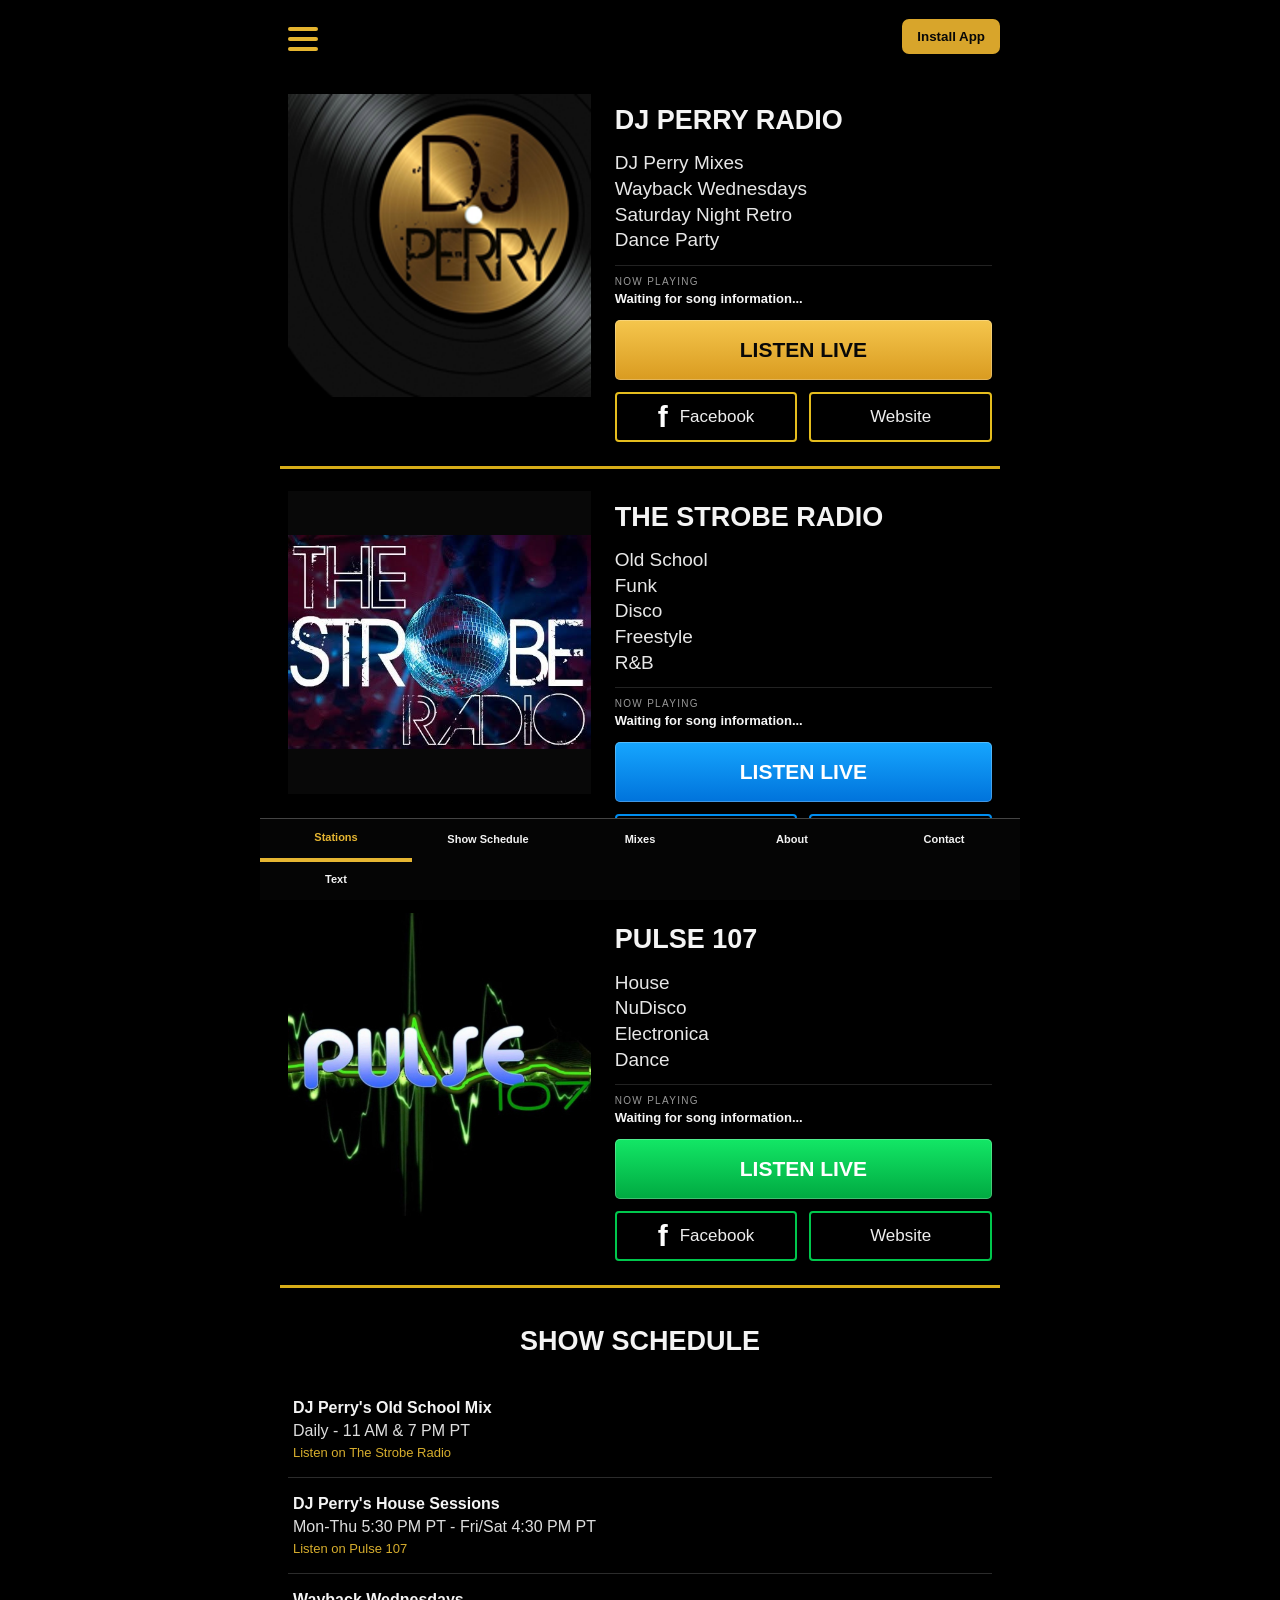
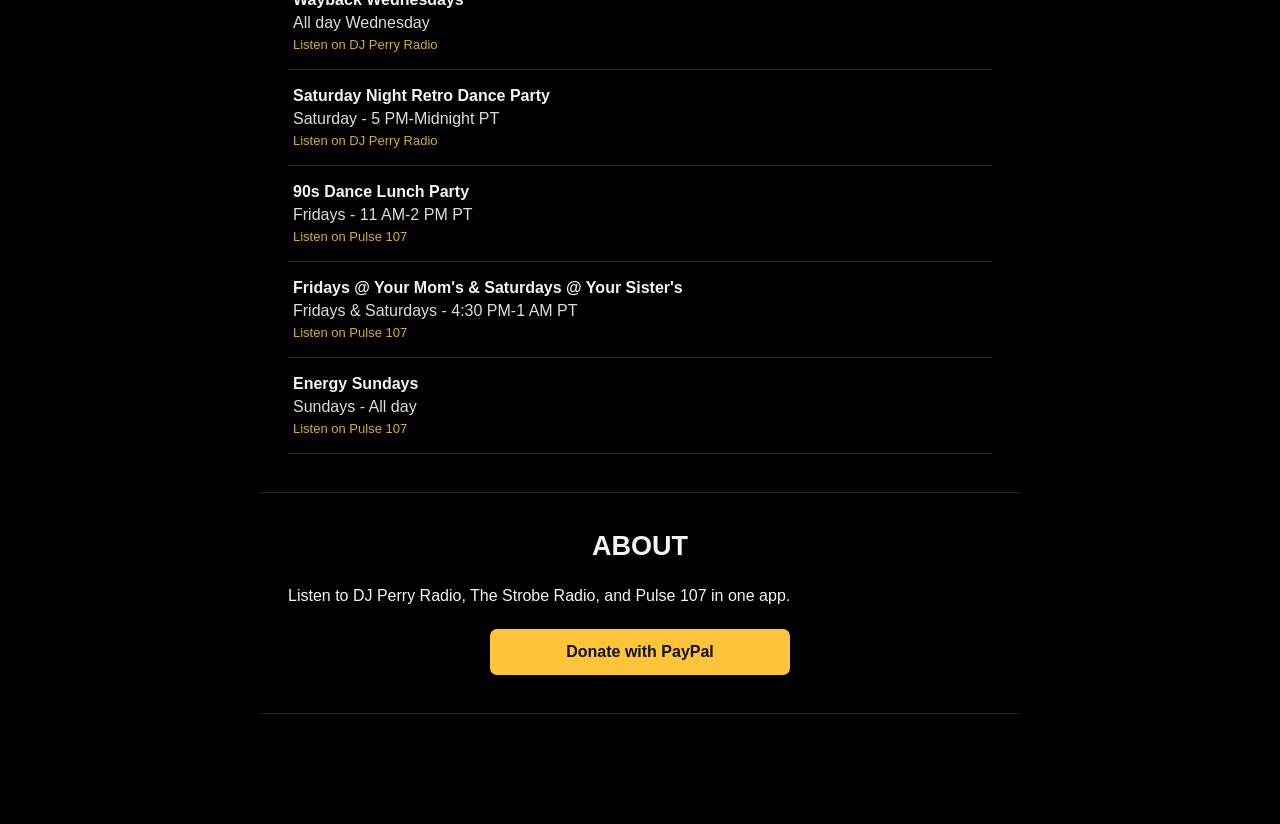
==== commit 66e00ae0: "Add SMS contact link in index.html Added a text message link for contacting through the radio app." ====
--- a/pulse/index.html
+++ b/pulse/index.html
@@ -396,7 +396,11 @@
       href="mailto:djperry76@hotmail.com?subject=DJ%20Perry%20Radio%20Contact">
       Contact
     </a>
-
+<a
+  href="sms:6239998417?body=Hi%2C%20I%27m%20contacting%20you%20through%20the%20radio%20app."
+  class="contact-button">
+  Text
+</a>
   </nav>
 
 
@@ -557,6 +561,10 @@
 
 
 <script src="../app.js?v=12"></script>
-
+<script
+  data-goatcounter="https://djperryradio.goatcounter.com/count"
+  async
+  src="https://gc.zgo.at/count.js">
+</script>
 </body>
 </html>
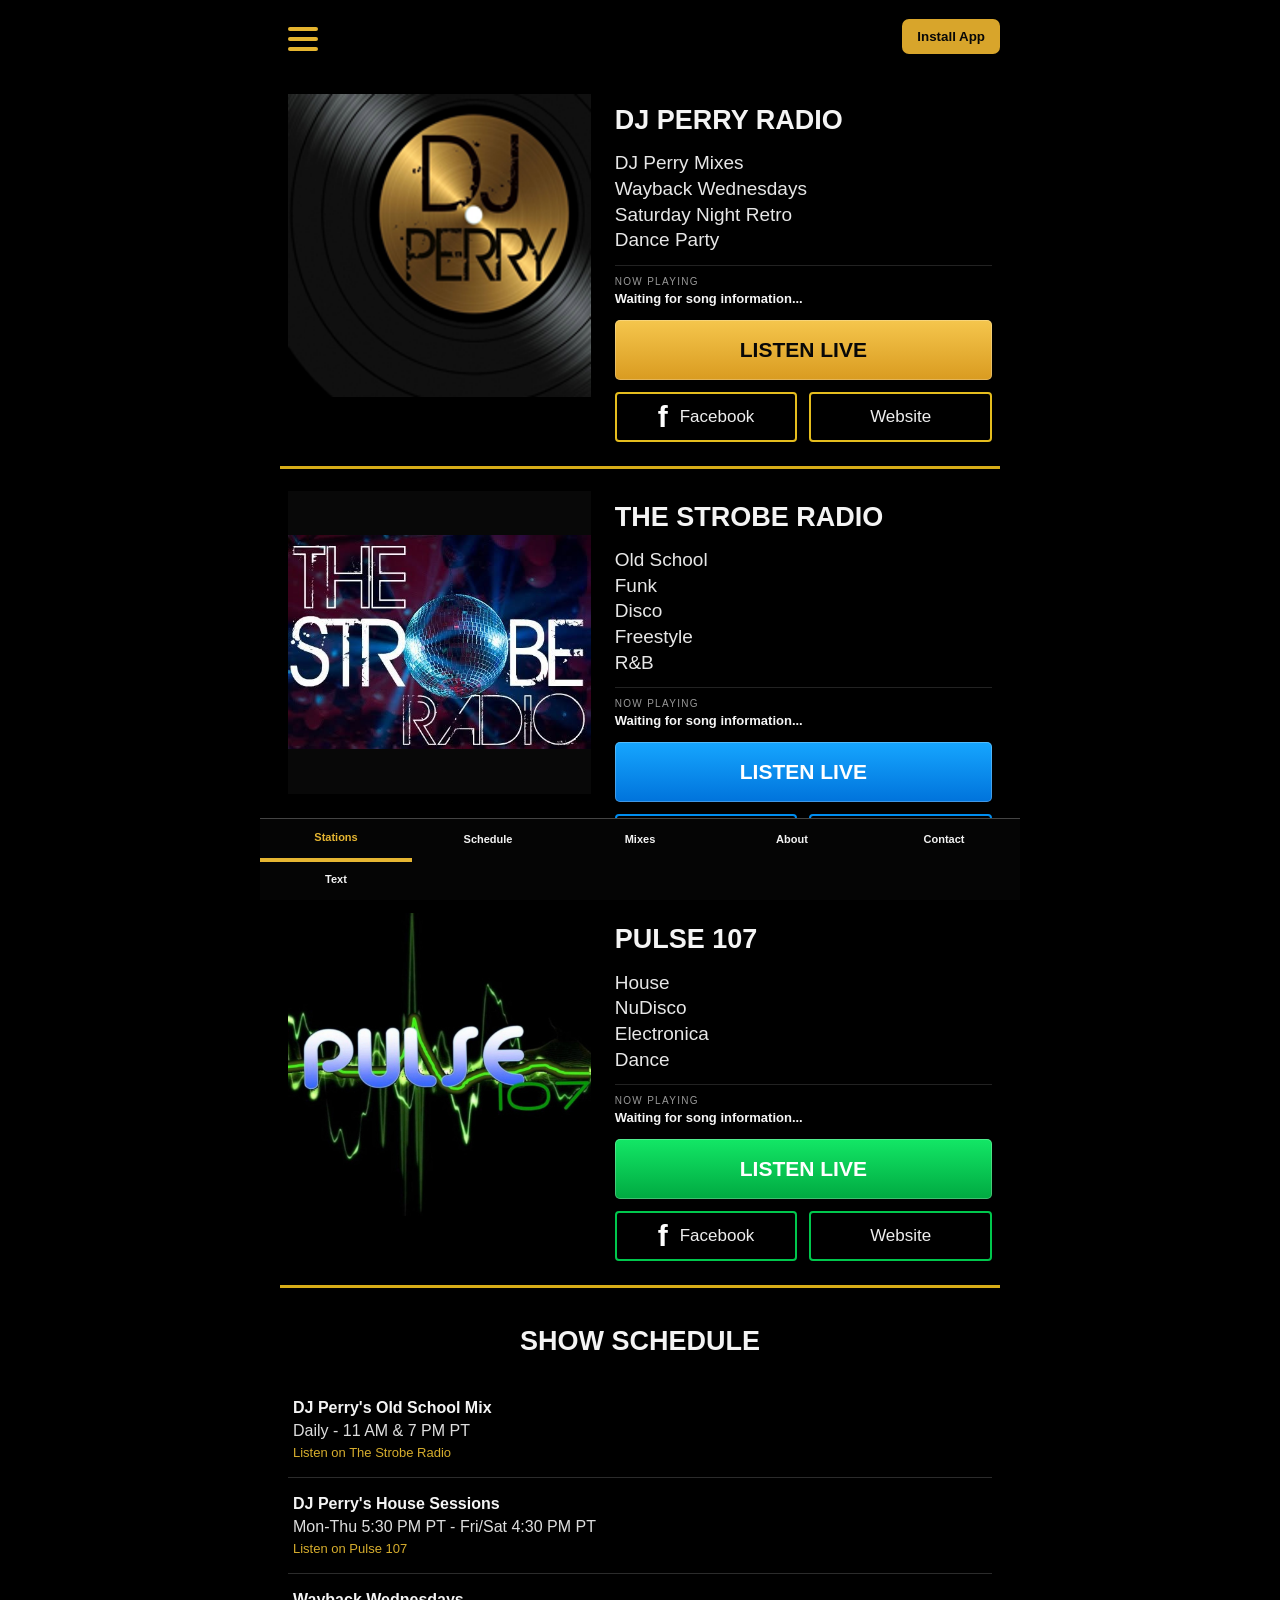
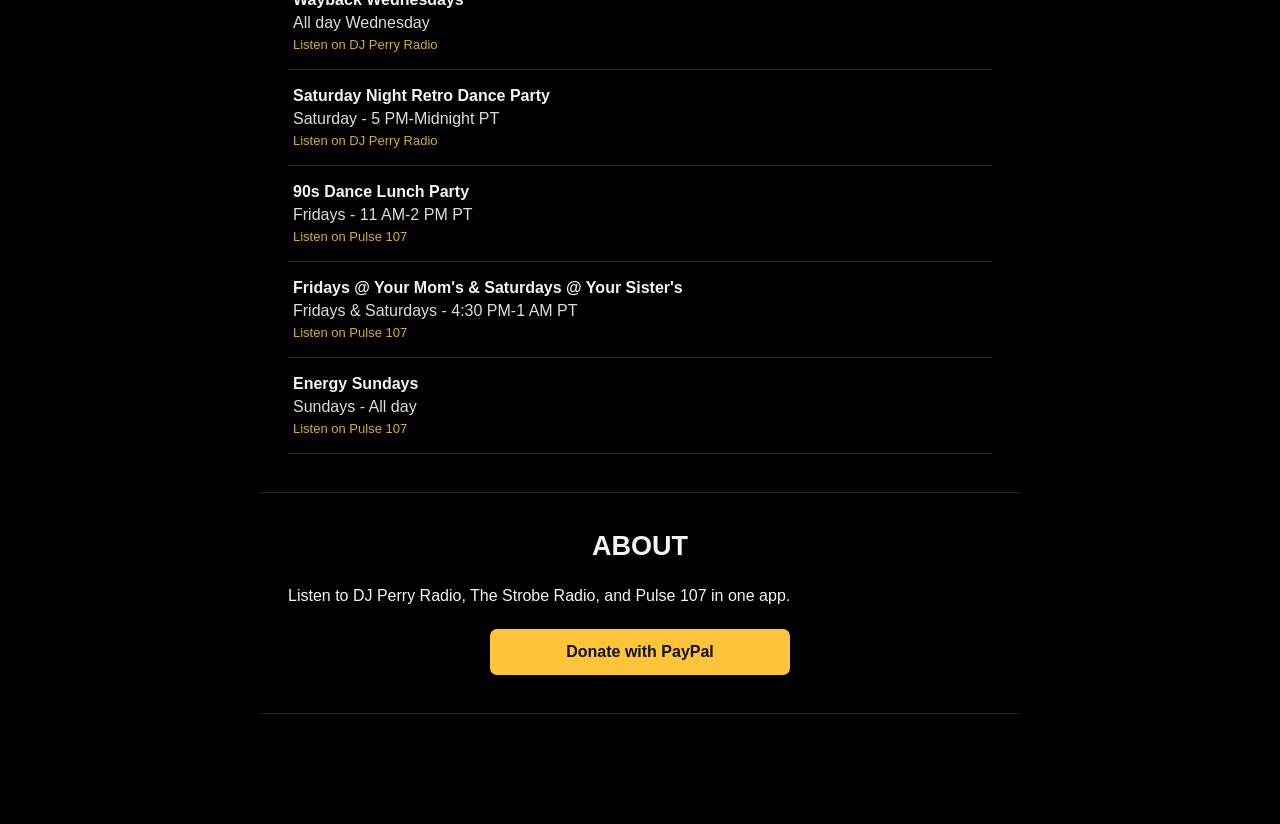
==== commit 111970cc: "Refactor bottom navigation links in index.html" ====
--- a/pulse/index.html
+++ b/pulse/index.html
@@ -367,41 +367,34 @@
   </main>
 
 
-  <nav
-    class="bottom-nav"
-    aria-label="Main navigation">
-
-    <a
-      href="#stations"
-      class="active">
-      Stations
-    </a>
-
-    <a href="#schedule">
-      Show Schedule
-    </a>
-
-    <a
-      href="https://hearthis.at/htlhmdjc/"
-      target="_blank"
-      rel="noopener">
-      Mixes
-    </a>
-
-    <a href="#about">
-      About
-    </a>
-
-    <a
-      href="mailto:djperry76@hotmail.com?subject=DJ%20Perry%20Radio%20Contact">
-      Contact
-    </a>
-<a
-  href="sms:6239998417?body=Hi%2C%20I%27m%20contacting%20you%20through%20the%20radio%20app."
-  class="contact-button">
-  Text
-</a>
-  </nav>
+  <nav class="bottom-nav" aria-label="Main navigation">
+  <a href="#stations" class="active">Stations</a>
+
+  <a href="#schedule">
+    Schedule
+  </a>
+
+  <a
+    href="https://hearthis.at/htlhmdjc/"
+    target="_blank"
+    rel="noopener">
+    Mixes
+  </a>
+
+  <a href="#about">
+    About
+  </a>
+
+  <a
+    href="mailto:djperry76@hotmail.com?subject=DJ%20Perry%20Radio%20Contact">
+    Contact
+  </a>
+
+  <a
+    href="sms:6239998417?body=Hi%2C%20I%27m%20contacting%20you%20through%20the%20radio%20app.">
+    Text
+  </a>
+</nav>
 
 
   <aside
@@ -560,7 +553,7 @@
 </div>
 
 
-<script src="../app.js?v=12"></script>
+<script src="../app.js?v=14"></script>
 <script
   data-goatcounter="https://djperryradio.goatcounter.com/count"
   async
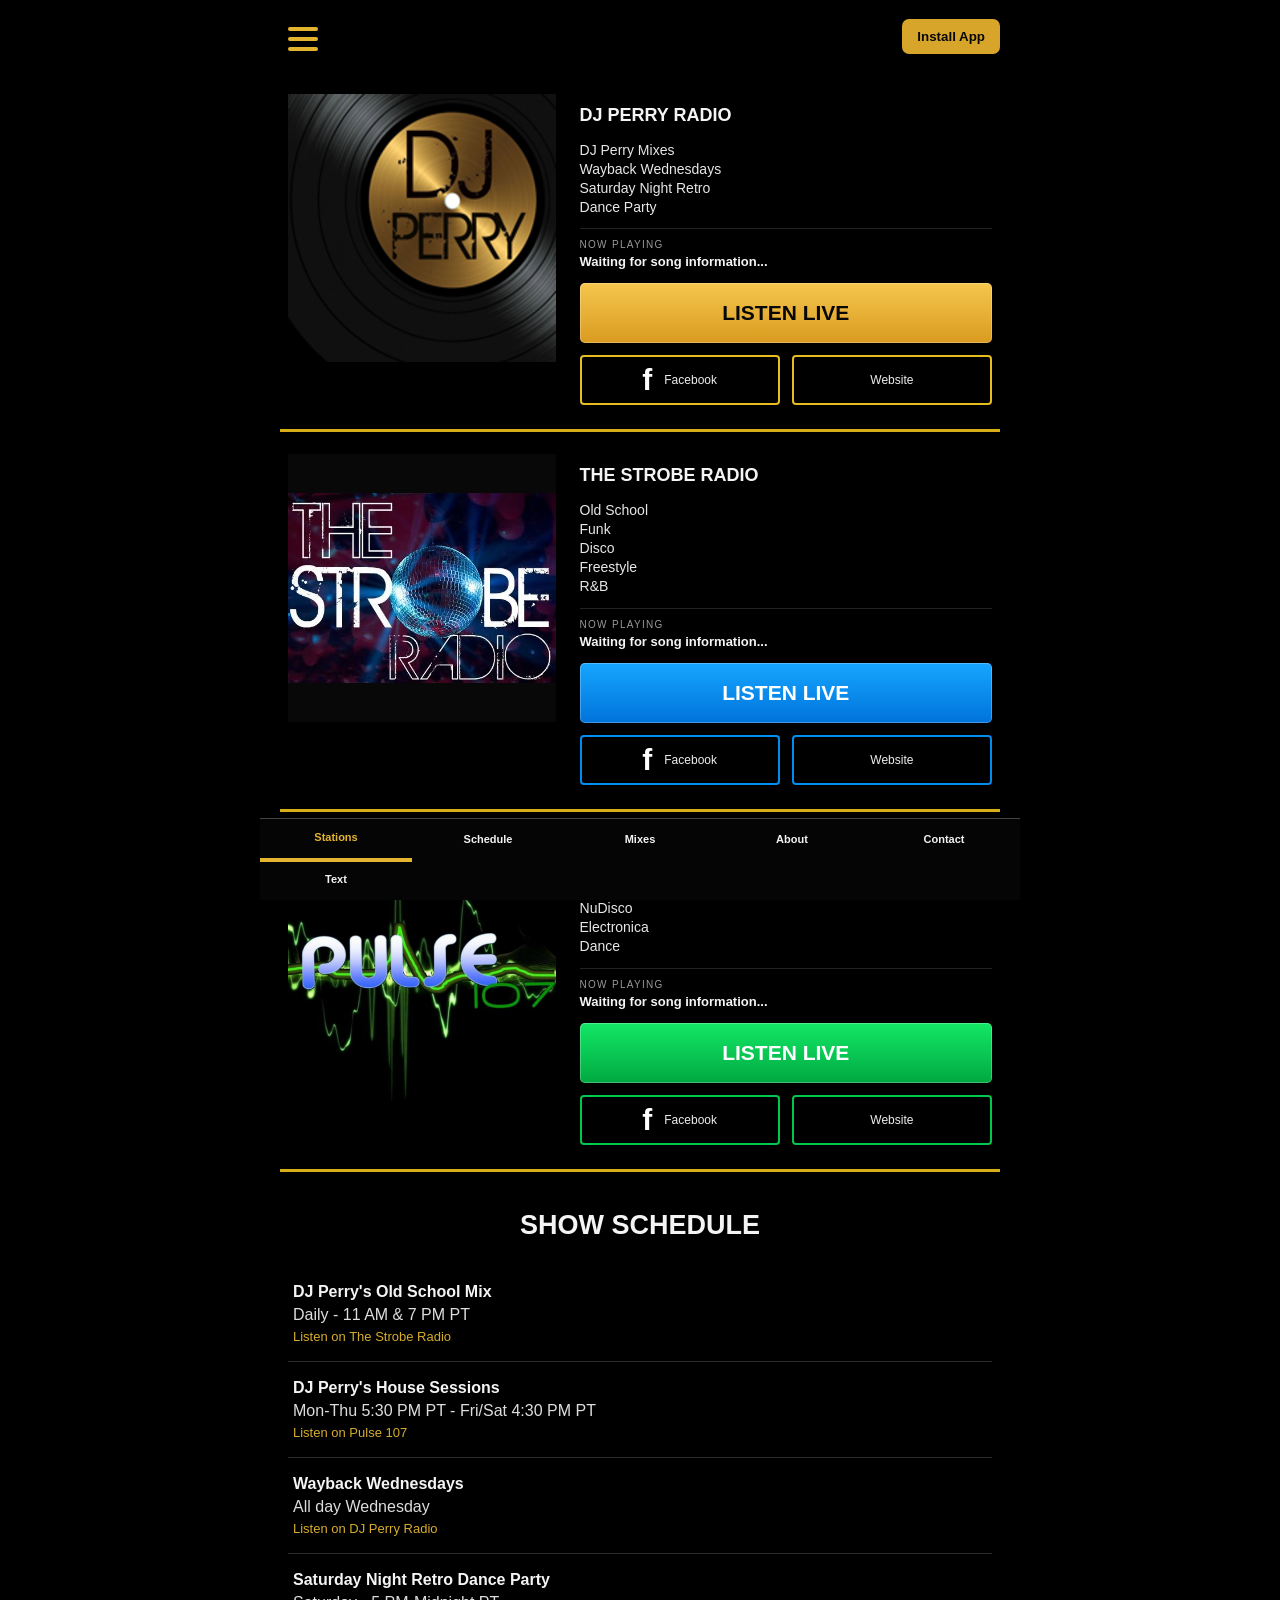
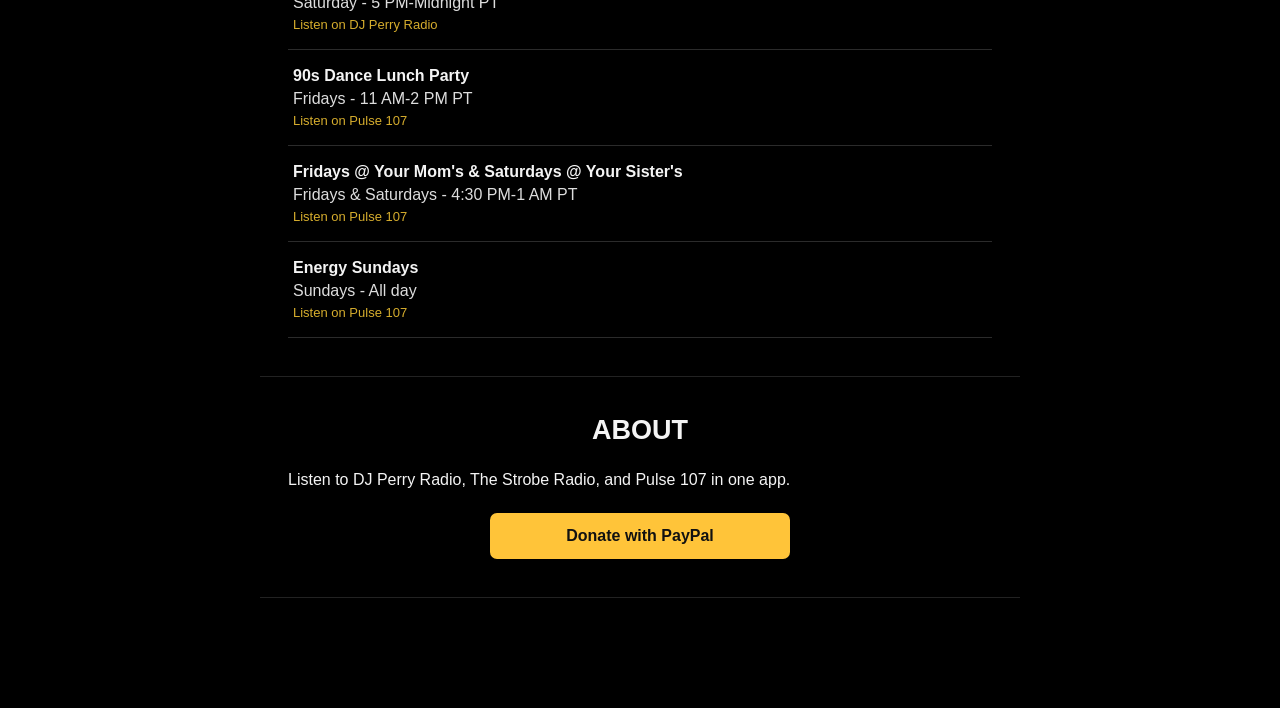
==== commit cfdbf56b: "Update stylesheet version in index.html" ====
--- a/pulse/index.html
+++ b/pulse/index.html
@@ -36,7 +36,7 @@
 
   <link
     rel="stylesheet"
-    href="../style.css?v=12">
+    href="../style.css?v=13">
 
 </head>
 
--- a/style.css
+++ b/style.css
@@ -672,6 +672,12 @@
 /* SMALL PHONES */
 
 @media(max-width:390px){
+  .bottom-nav a{
+    font-size:10px;
+    padding-left:2px;
+    padding-right:2px;
+  }
+}
 
   .station-card{
     grid-template-columns:
